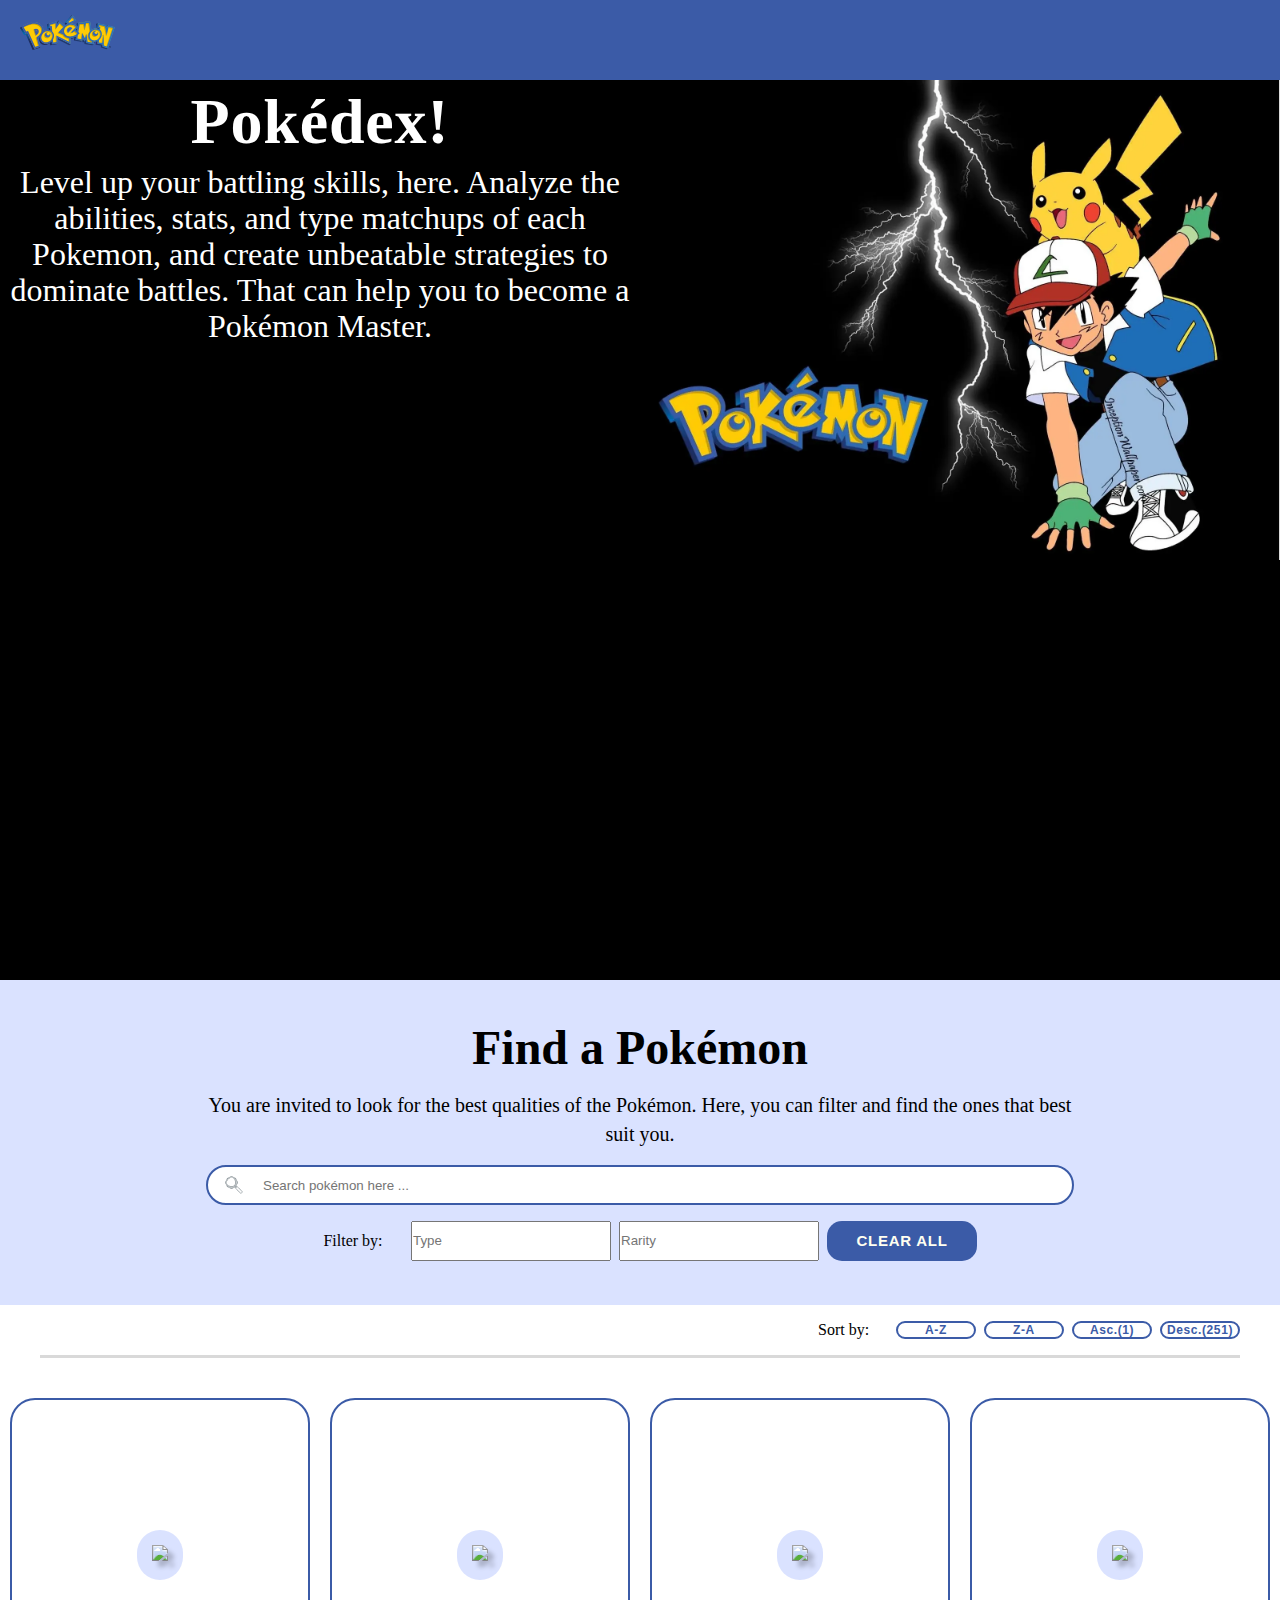
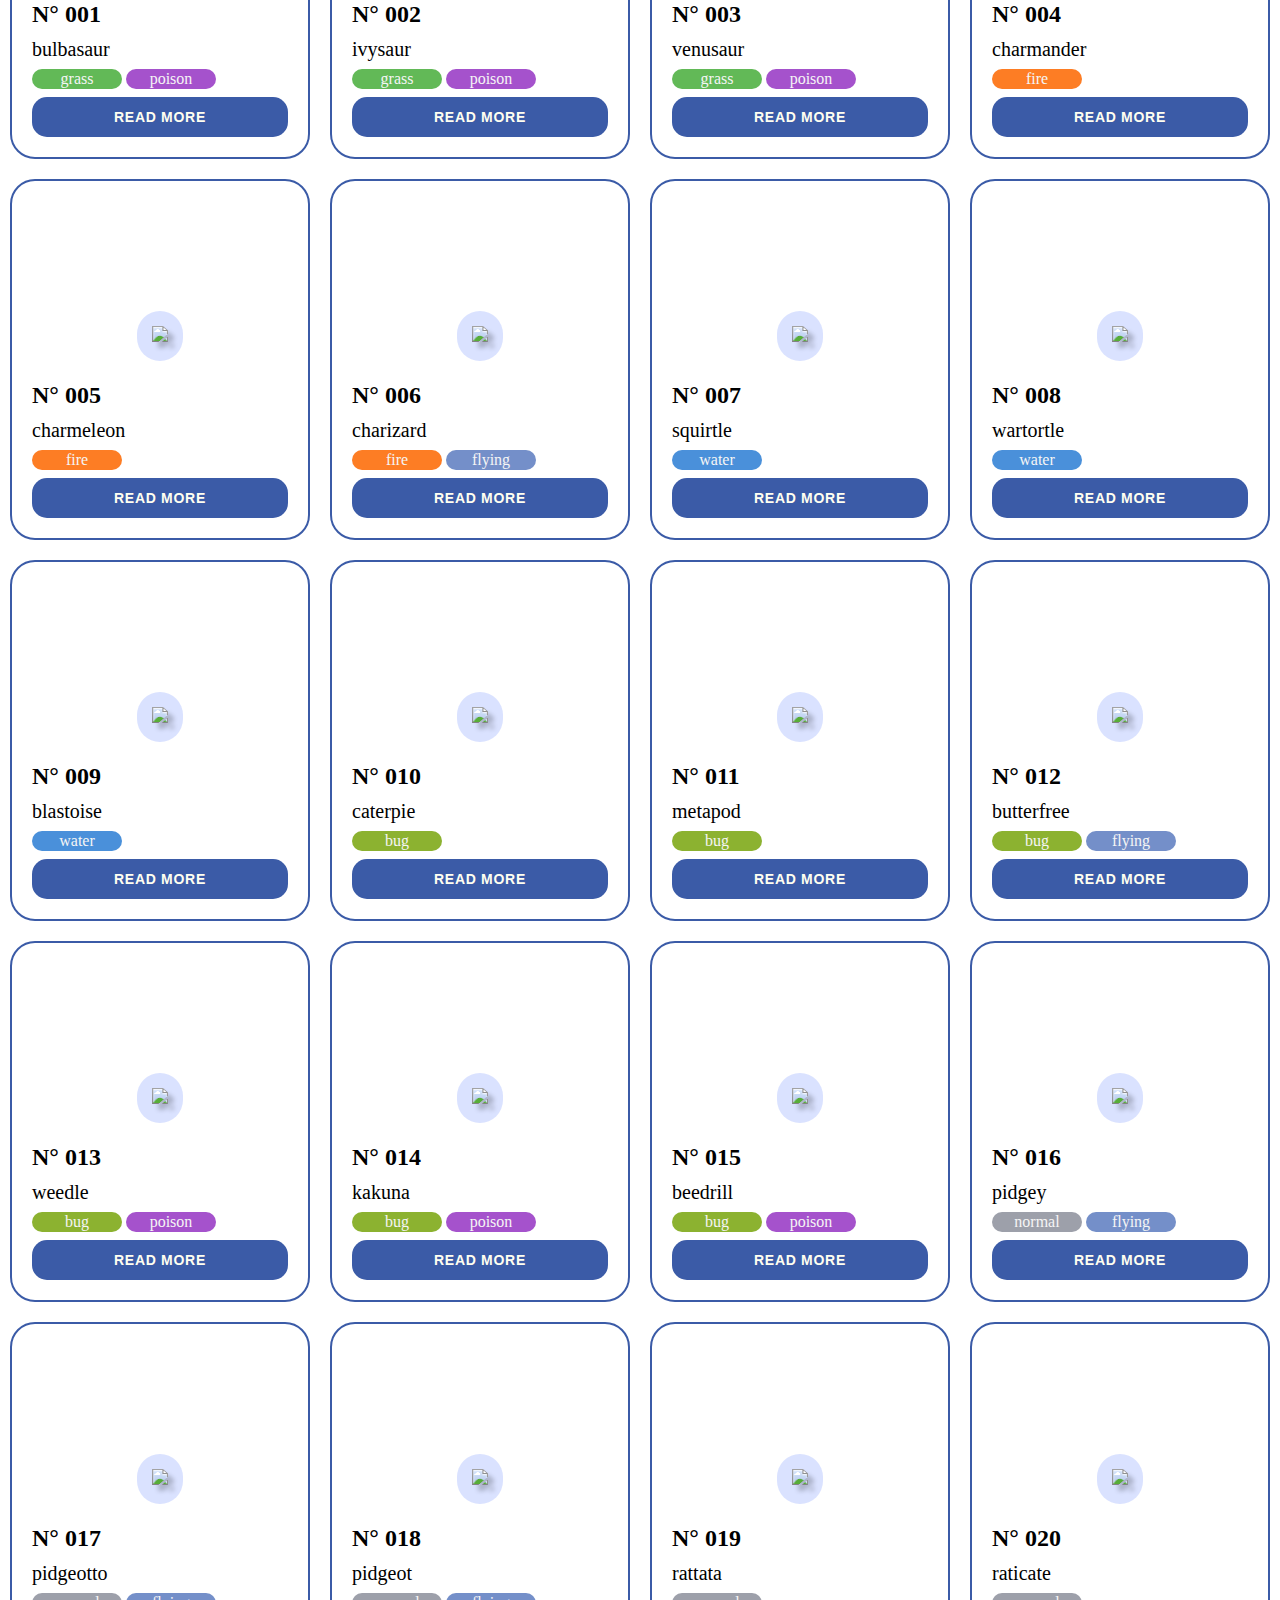
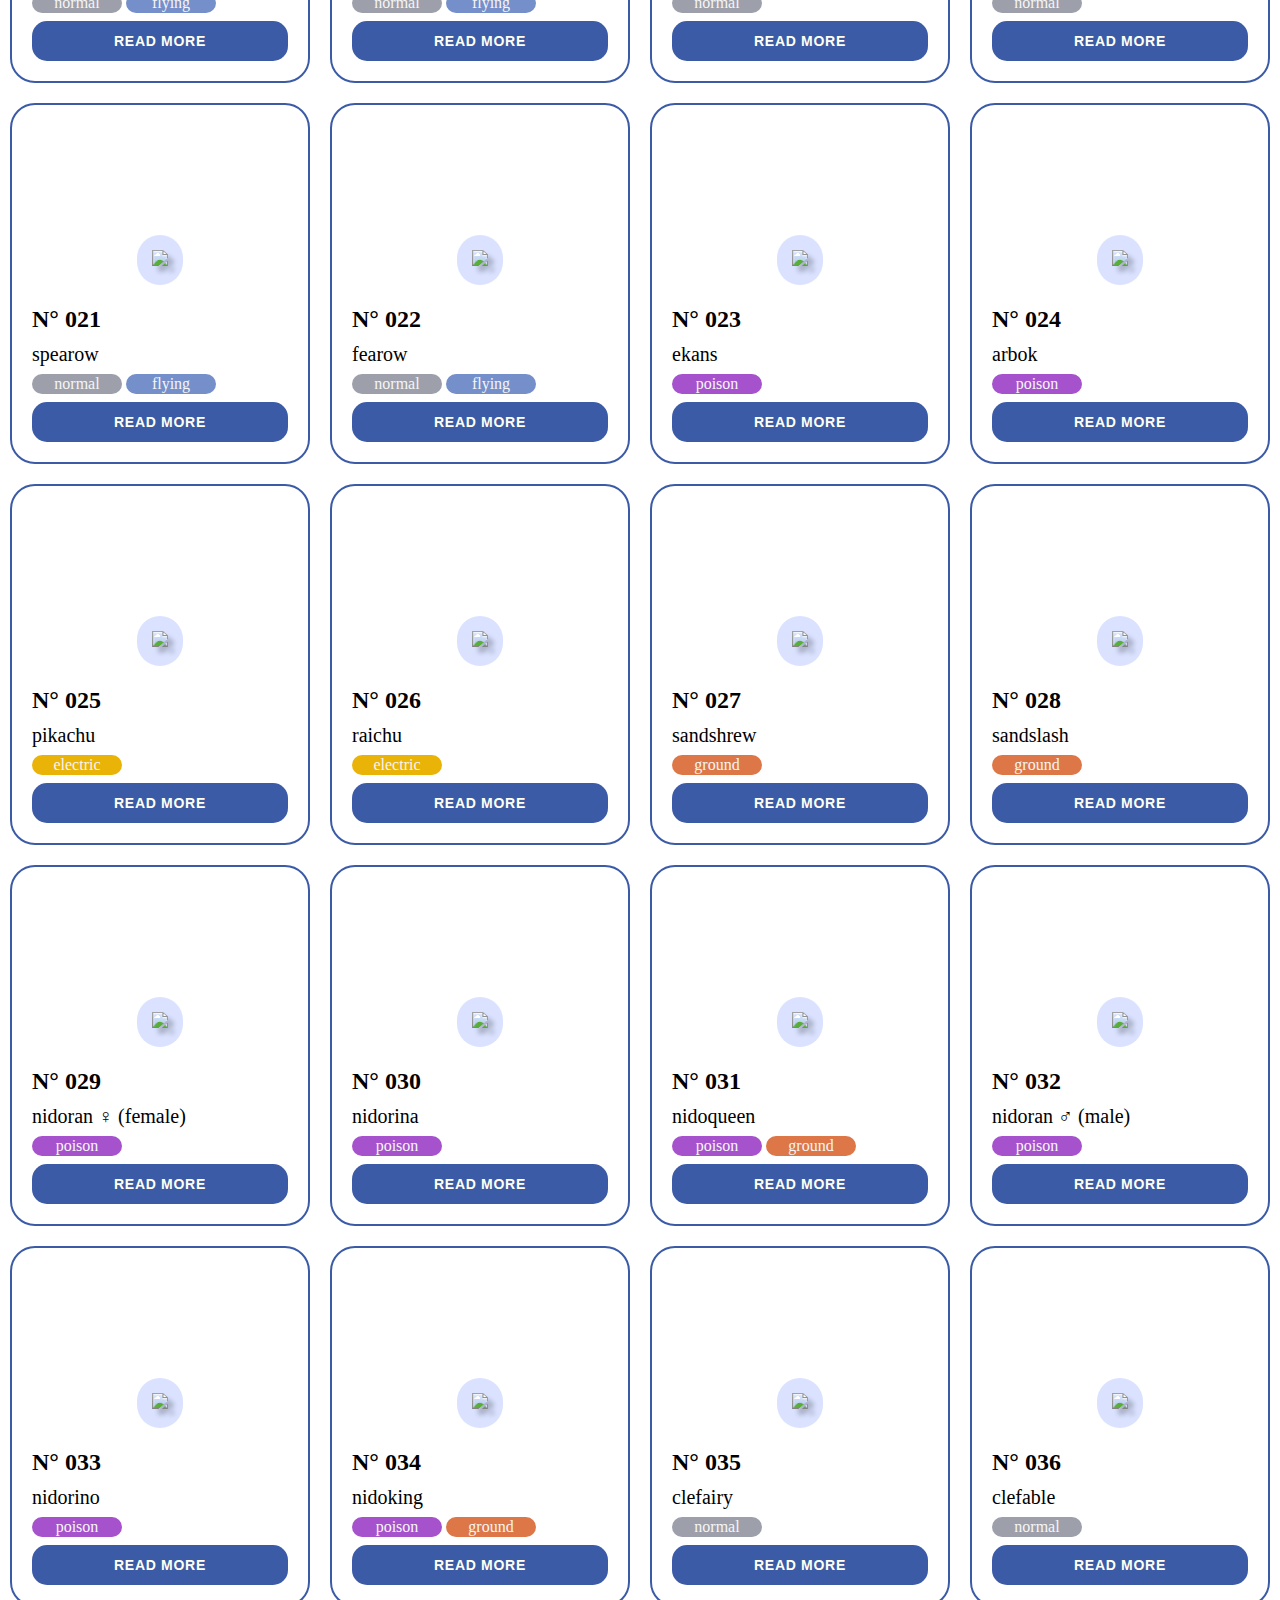
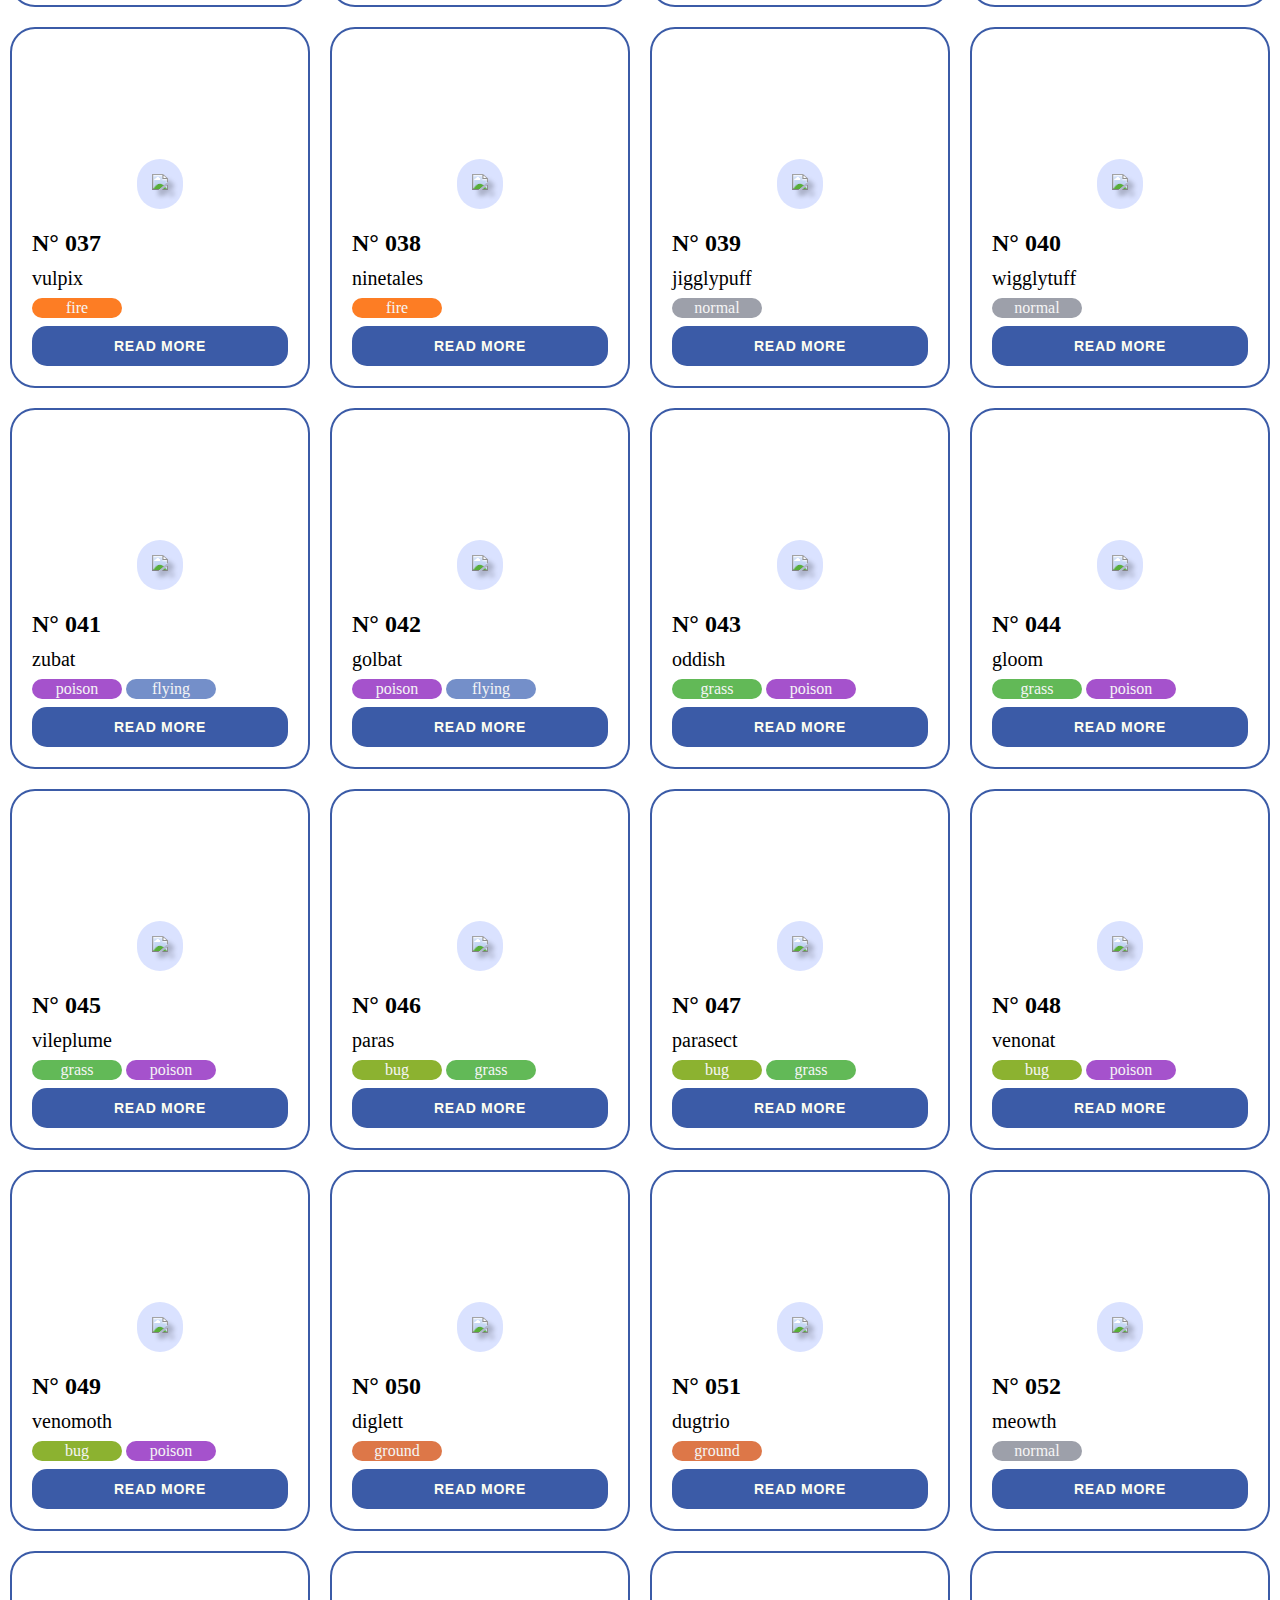
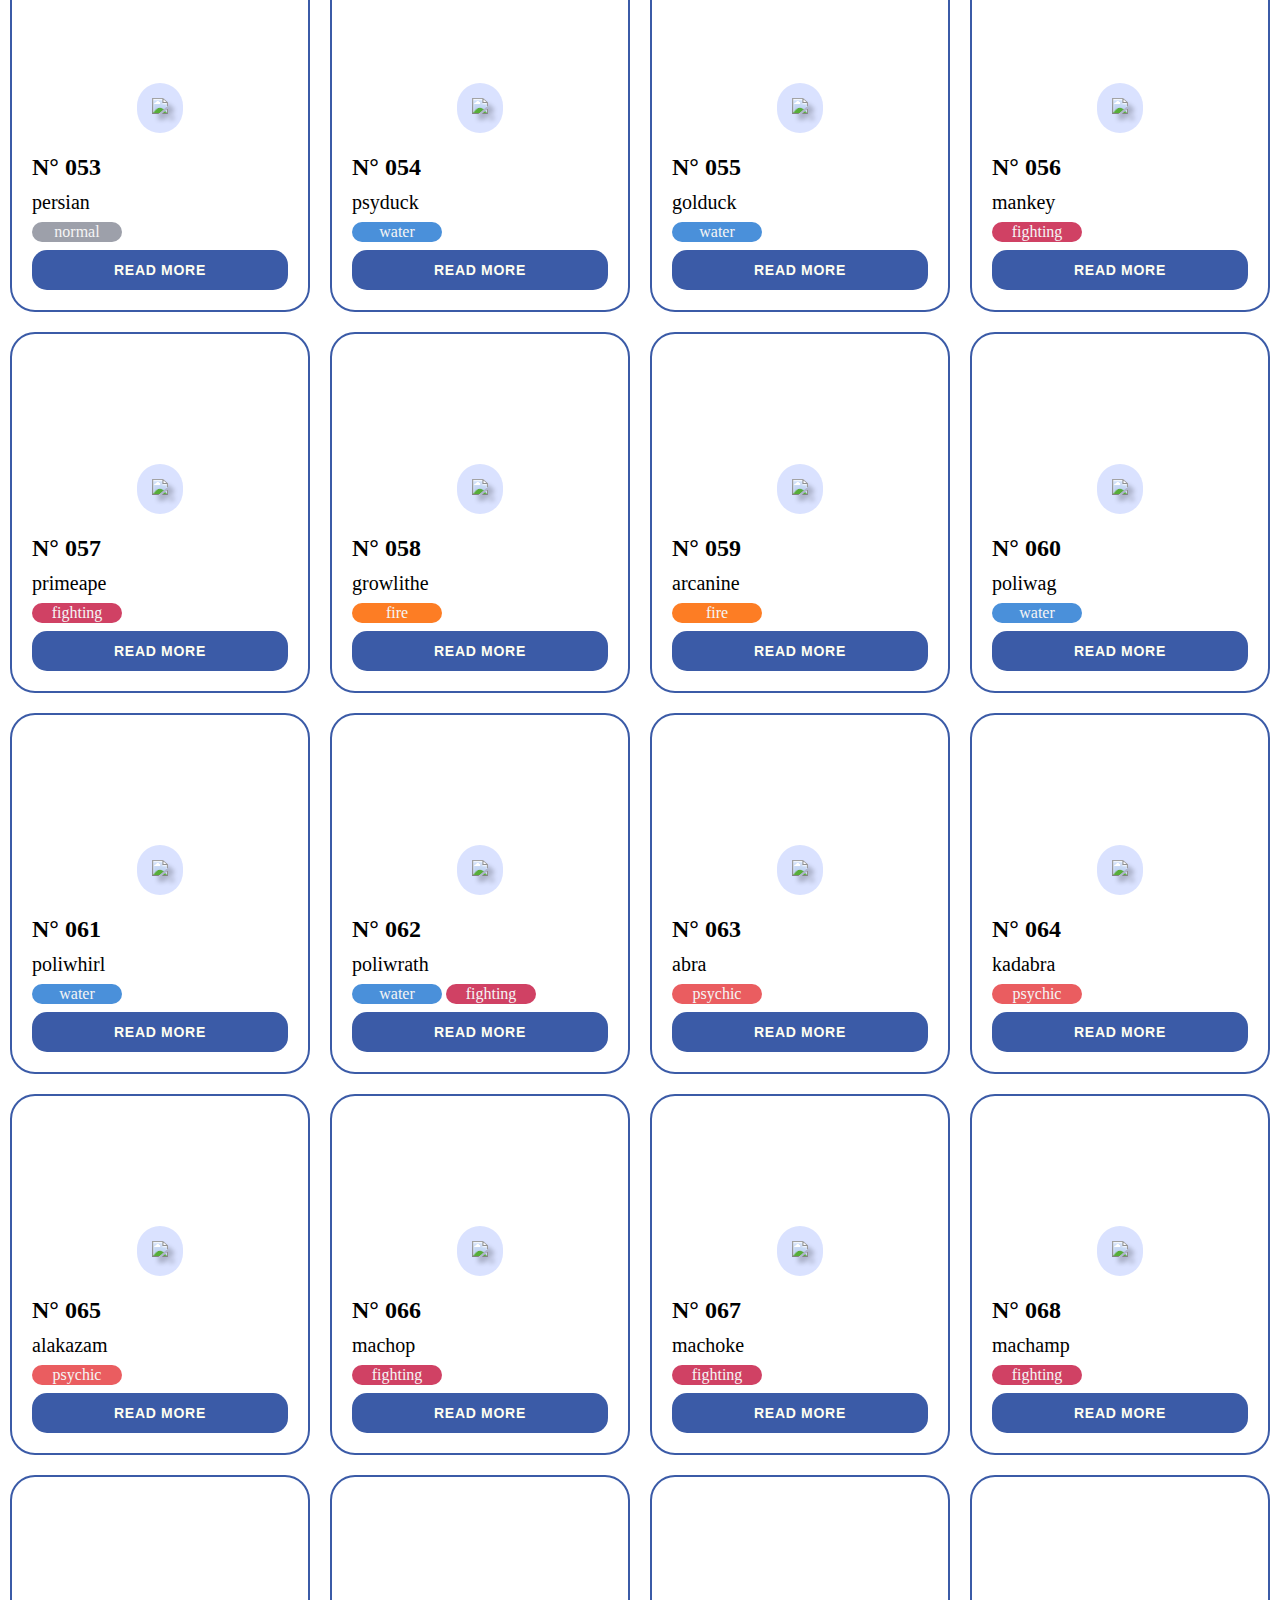
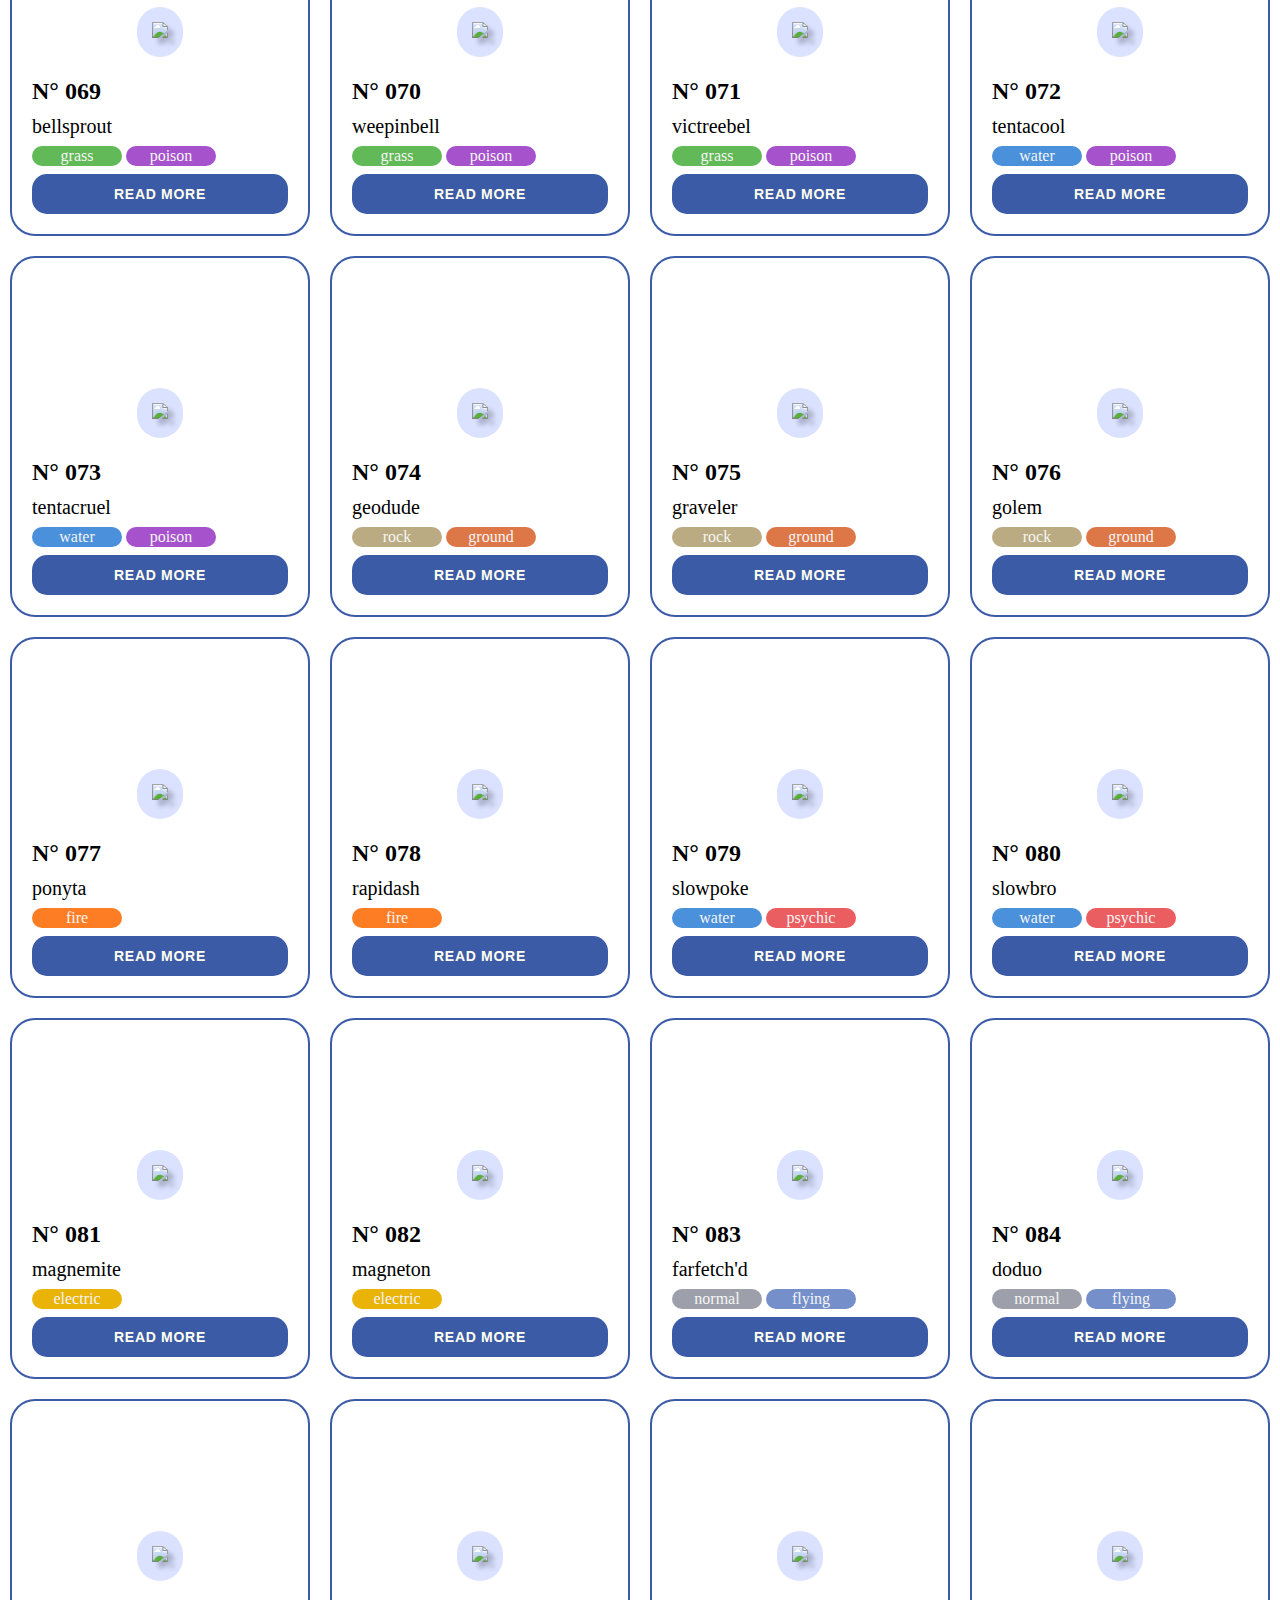
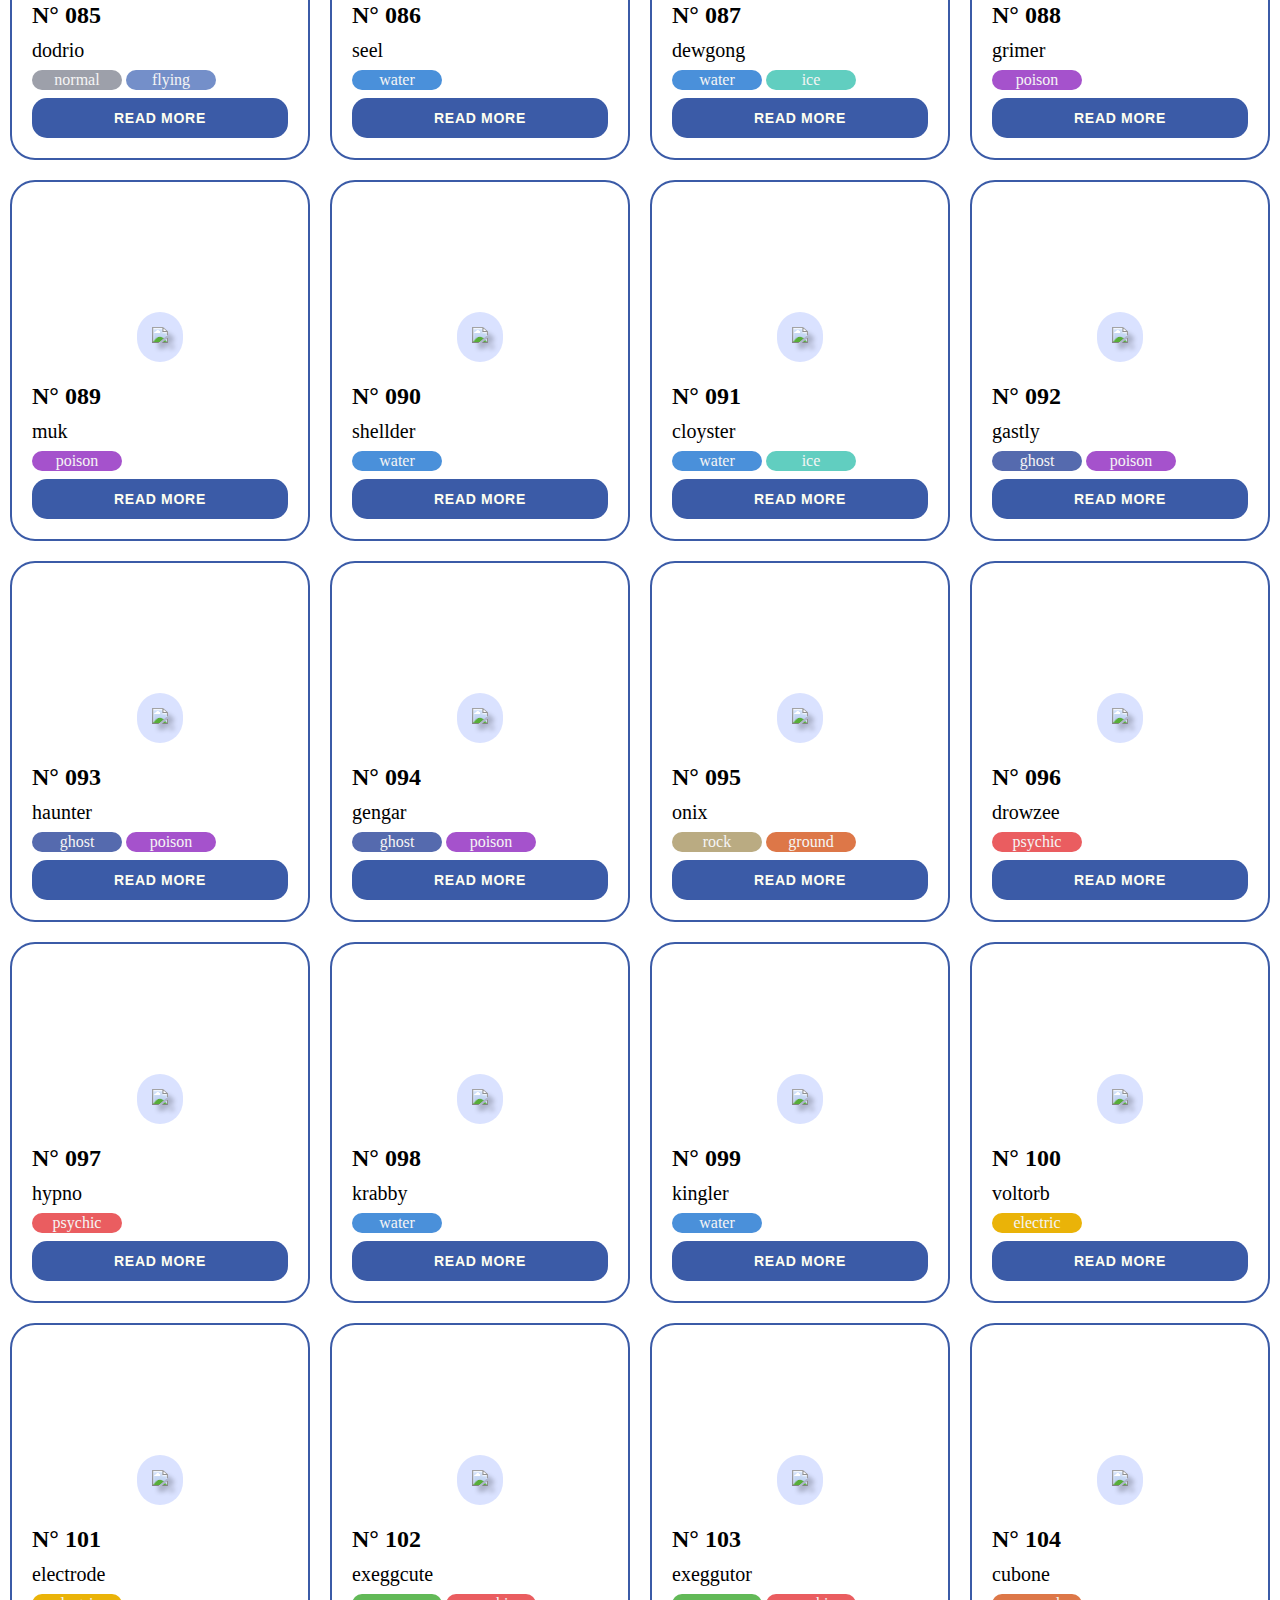
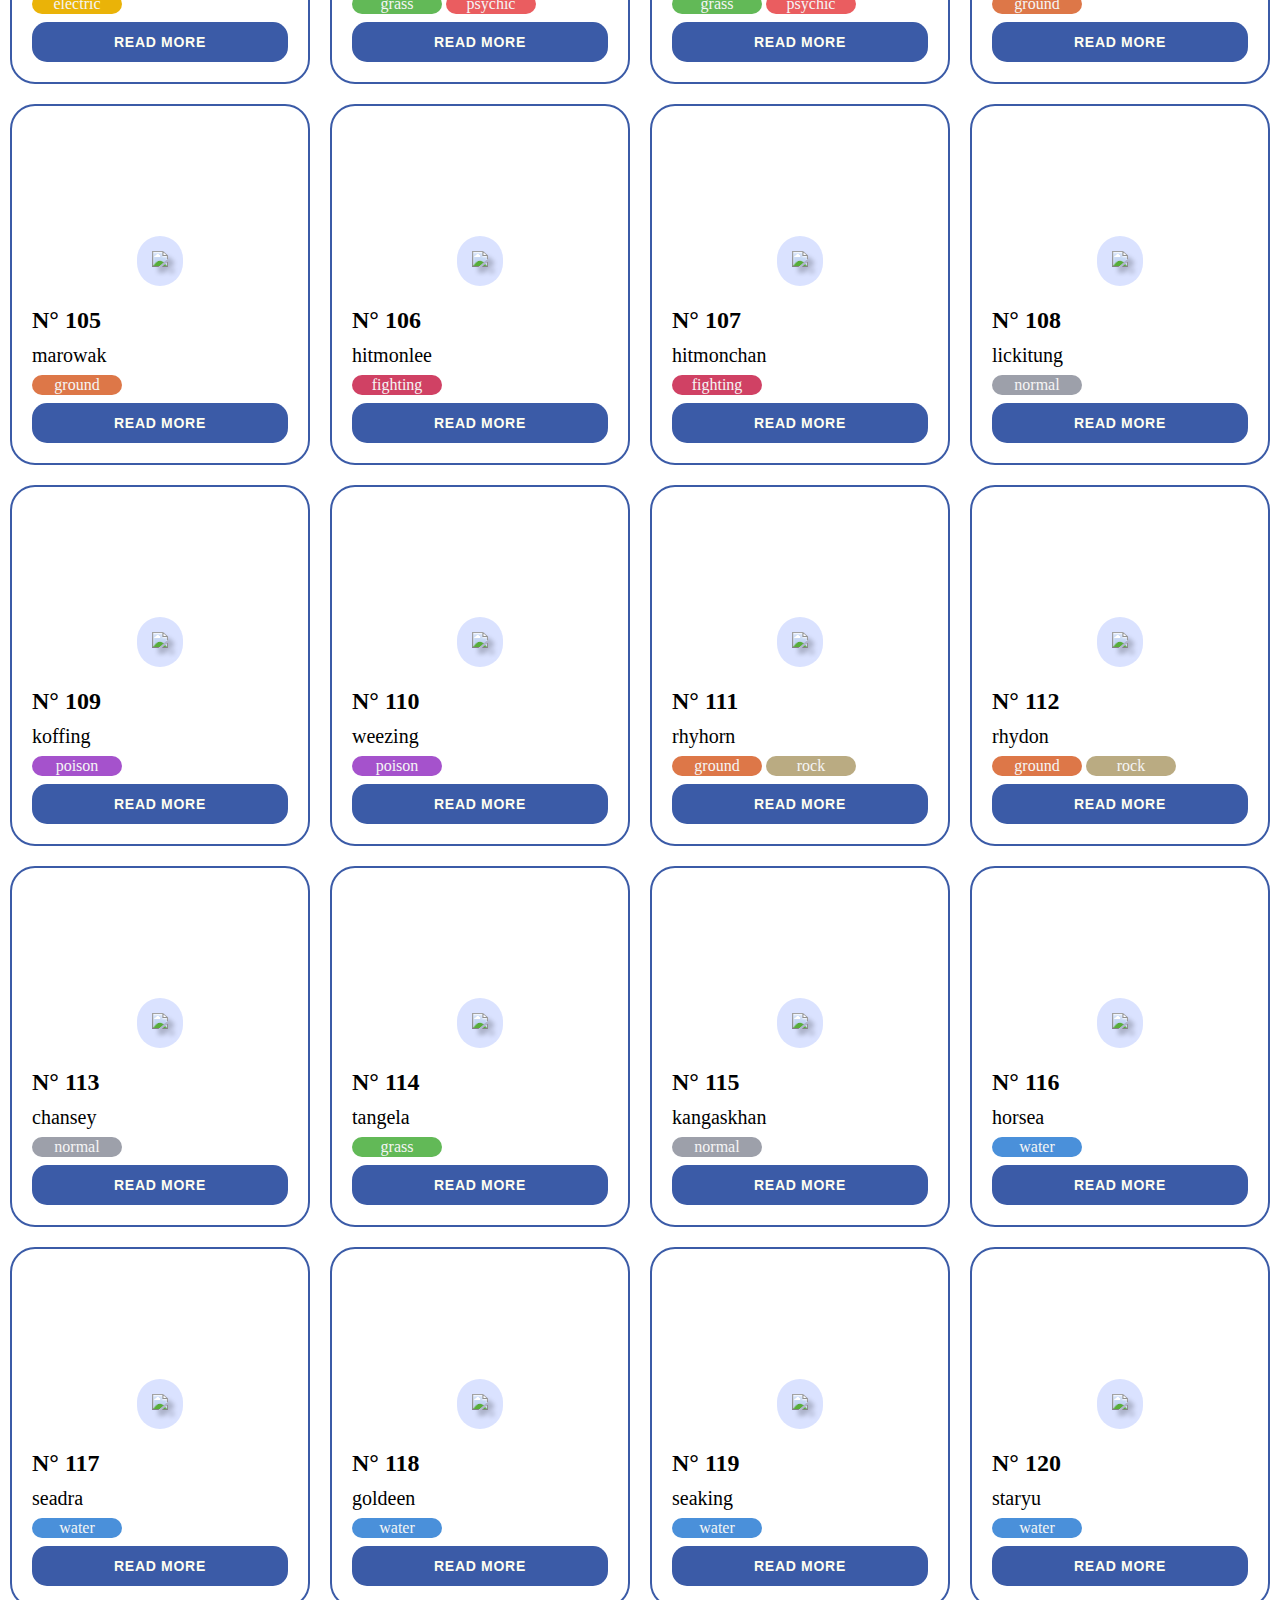
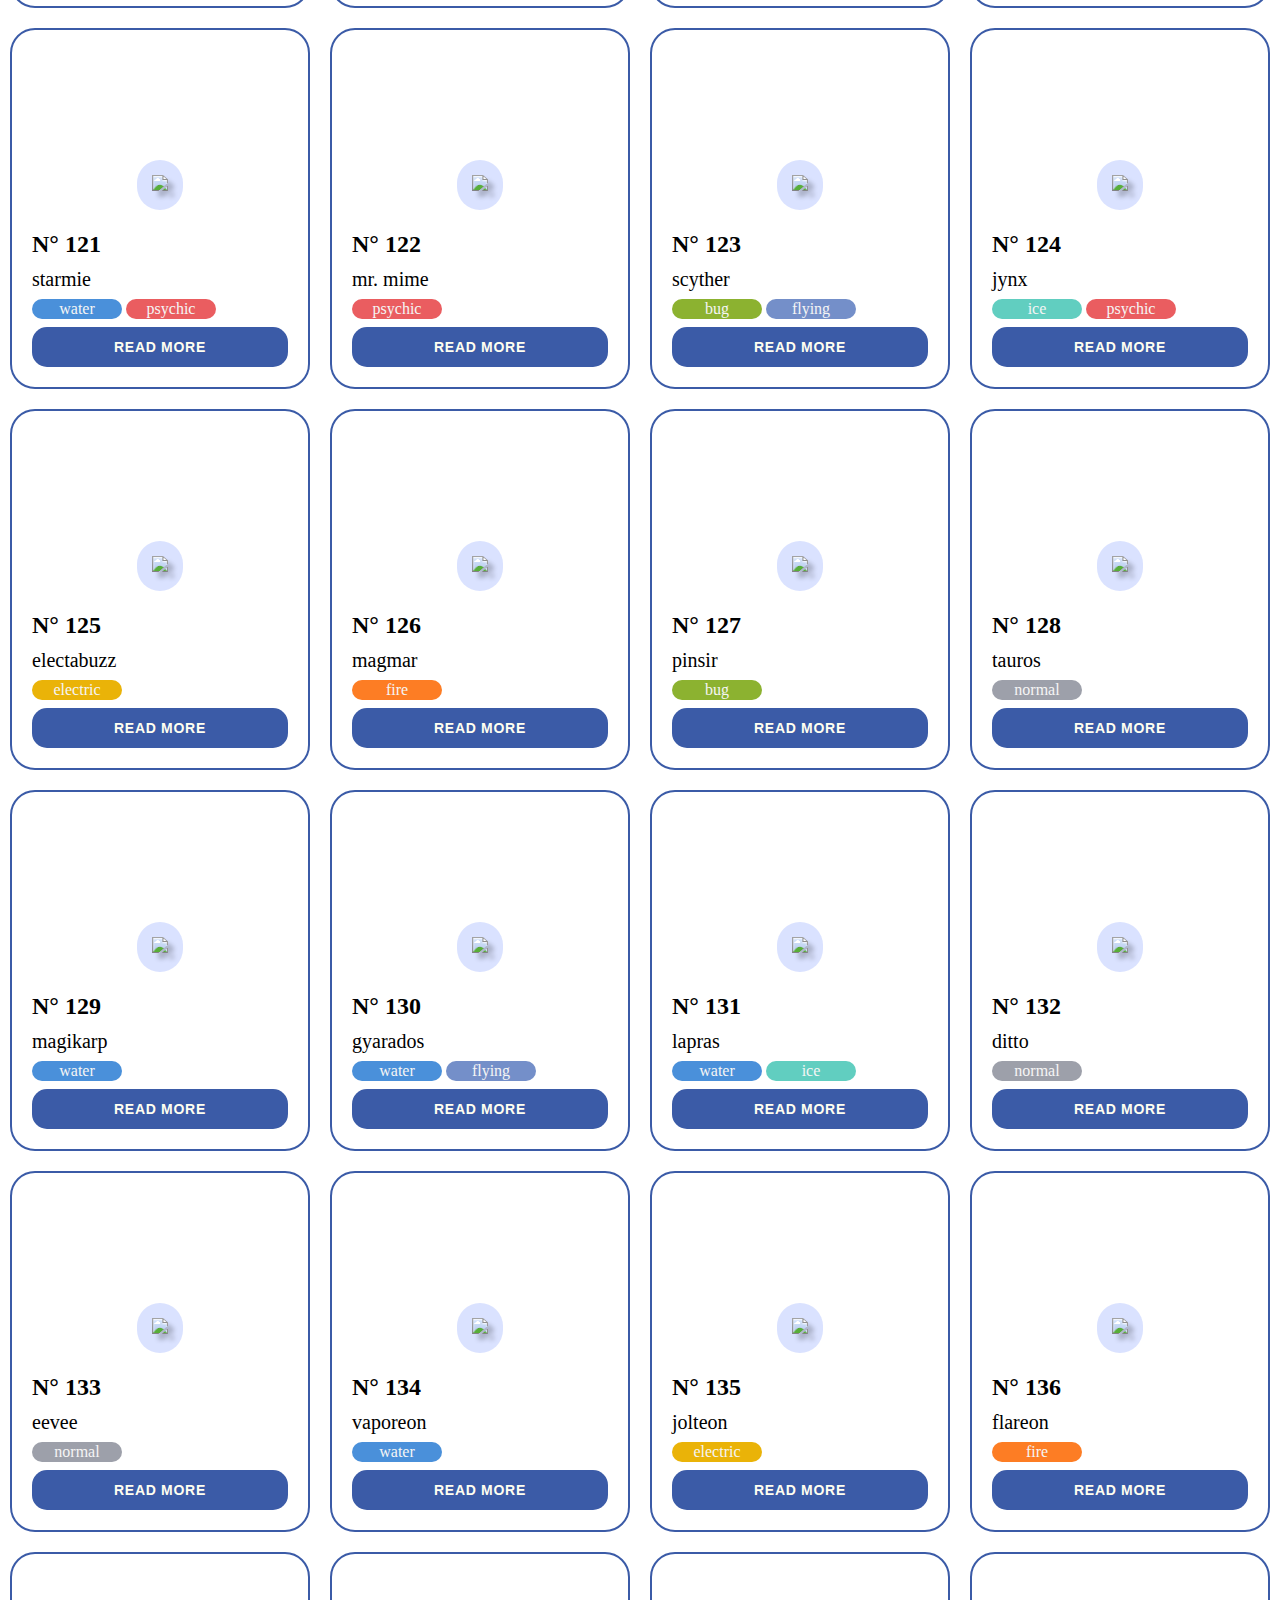
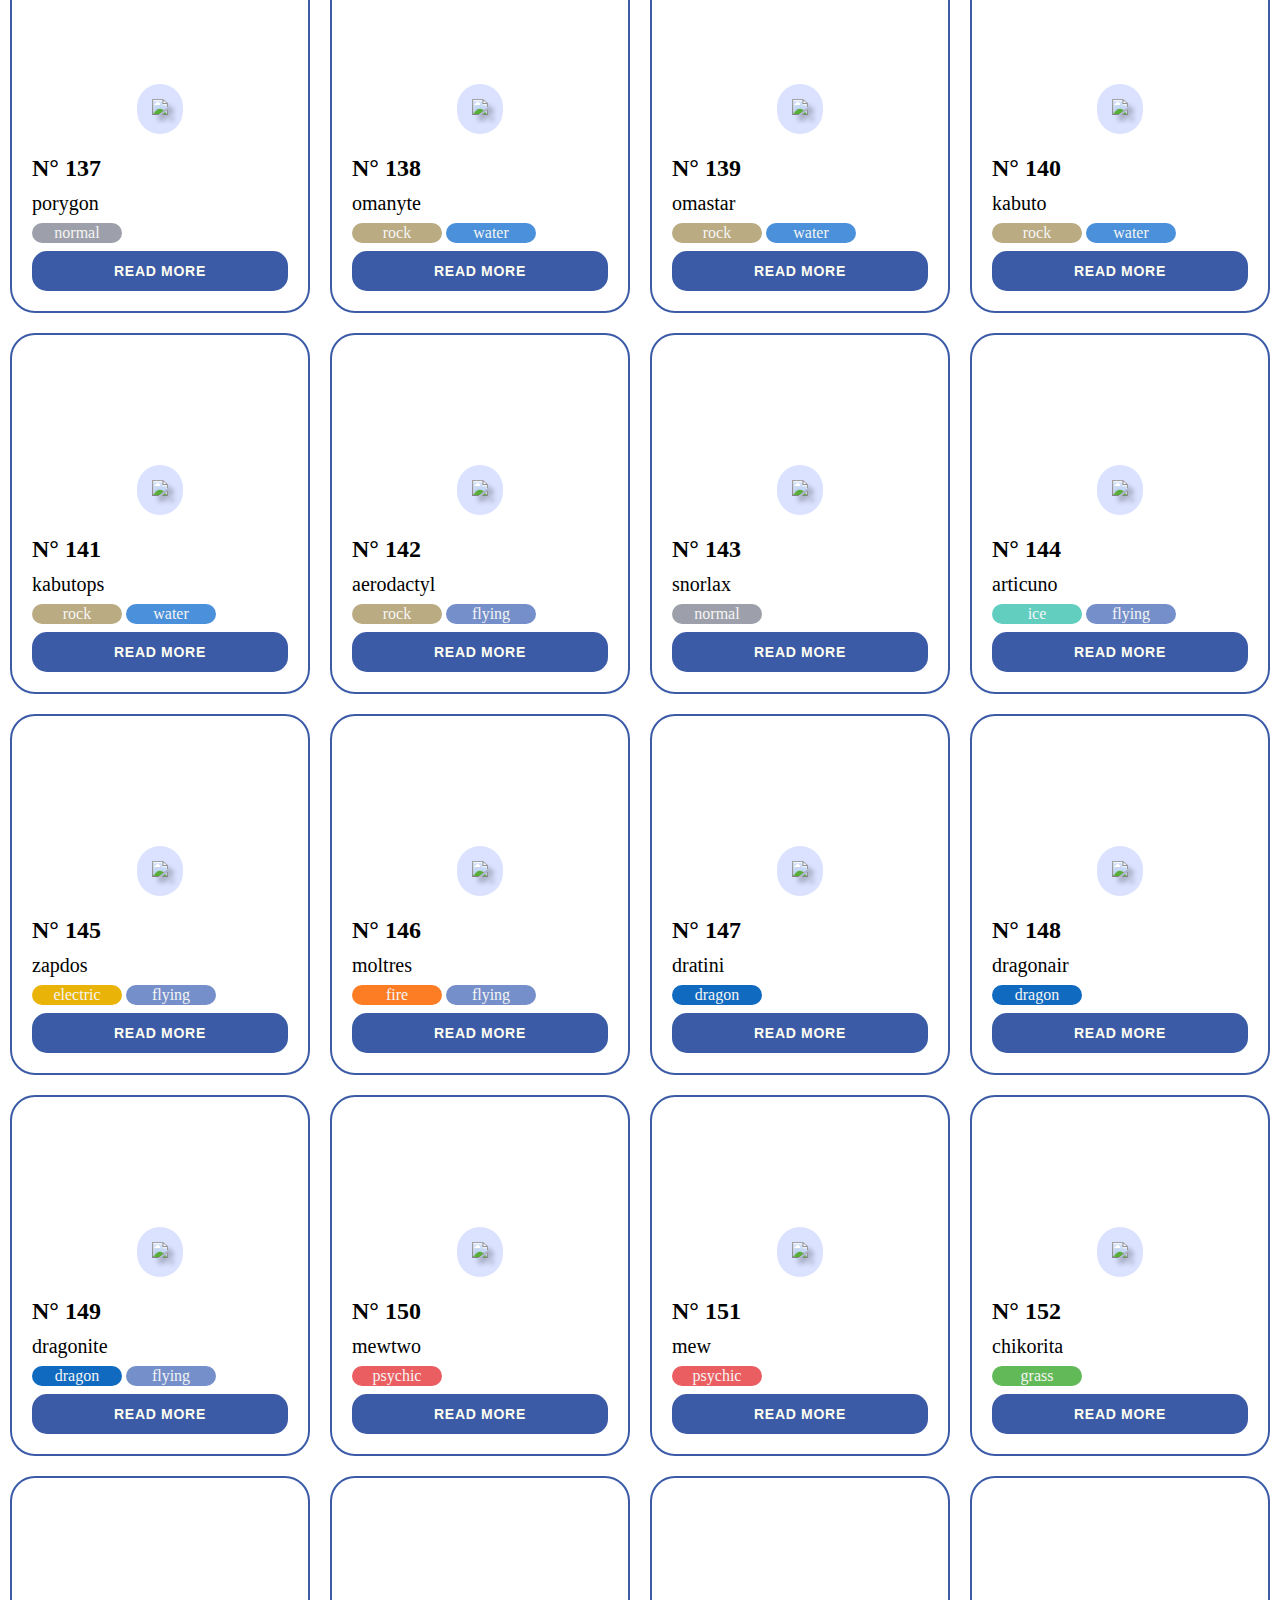
==== pages/pokedex.html @ 4402ef93 "Updates" ====
<!DOCTYPE html>
<html lang="en">
  <head>
    <meta charset="UTF-8" />
    <meta http-equiv="X-UA-Compatible" content="IE=edge" />
    <meta name="viewport" content="width=device-width, initial-scale=1.0" />
    <link rel="stylesheet" href="../style.css" />
    <link rel="stylesheet" href="./pokedex.css" />
    <title>Pokémon | Pokédex</title>
  </head>
  <body>
    <header>
      <img class="imgLogo" src="../assets/Pokémon_logo.svg" />
    </header>
    <main>
      <section class="banner">
        <div class="textBanner">
          <h1 class="titleBanner">Pokédex!</h1>
          <p class="pBanner">
            Level up your battling skills, here. Analyze the abilities, stats,
            and type matchups of each Pokemon, and create unbeatable strategies
            to dominate battles. That can help you to become a Pokémon Master.
          </p>
        </div>

        <div class="bannerImage">
          <img src="../assets/11275.webp" />
        </div>
      </section>

      <section class="findPokemon">
        <h2 class="find__text">Find a Pokémon</h2>
        <p class="pFindPokemon">
          You are invited to look for the best qualities of the Pokémon. Here,
          you can filter and find the ones that best suit you.
        </p>
        <div class="search">
          <input
            type="search"
            placeholder="Search pokémon here ..."
            id="searchName"
          />
        </div>
        <div class="filterBy">
          <label class="filteBy__label">Filter by:</label>
          <input
            list="pokemonTypes"
            id="pokemonType"
            name="pokemonType"
            placeholder="Type"
          />
          <datalist id="pokemonTypes">
            <option value="Normal"></option>
            <option value="Fire"></option>
            <option value="Water"></option>
            <option value="Grass"></option>
            <option value="Electric"></option>
            <option value="Ice"></option>
            <option value="Fighting"></option>
            <option value="Poison"></option>
            <option value="Ground"></option>
            <option value="Flying"></option>
            <option value="Psychic"></option>
            <option value="Bug"></option>
            <option value="Rock"></option>
            <option value="Ghost"></option>
            <option value="Dark"></option>
            <option value="Dragon"></option>
            <option value="Steel"></option>
            <option value="Fairy"></option>
          </datalist>

          <input
            list="pokemonRarities"
            id="pokemonRarity"
            name="pokemonRarity"
            placeholder="Rarity"
          />
          <datalist id="pokemonRarities">
            <option value="Normal"></option>
            <option value="Legendary"></option>
            <option value="Mythic"></option>
          </datalist>

          <button id="clear">CLEAR ALL</button>
        </div>
      </section>
      <section class="sortButtons">
        <p class="sortButtons_title">Sort by:</p>
        <button class="btn btn--secondary btn--sm" id="sortAlphaA">A-Z</button>
        <button class="btn btn--secondary btn--sm" id="sortAlphaZ">Z-A</button>
        <button class="btn btn--secondary btn--sm" id="sortAscNumber">
          Asc.(1)
        </button>
        <button class="btn btn--secondary btn--sm" id="sortDescNumber">
          Desc.(251)
        </button>
      </section>
      <section>
        <div class="cards" id="cards"></div>
      </section>
    </main>
    <footer>
      <p><span>&#169; 2023 Pokémon fans. All rights reserved.</span></p>
    </footer>
    <script src="./pokedex.js" type="module"></script>
  </body>
</html>
---- style.css ----
@font-face {
  font-family: "Montserrat";
  src: url("./assets/fonts/Montserrat-Black.ttf") format("ttf"),
    url("./assets/fonts/Montserrat-Bold.ttf") format("ttf"),
    url("./assets/fonts/Montserrat-ExtraBold.ttf") format("ttf"),
    url("./assets/fonts/Montserrat-ExtraLight.ttf") format("ttf"),
    url("./assets/fonts/Montserrat-Light.ttf") format("ttf"),
    url("./assets/fonts/Montserrat-Medium.ttf") format("ttf"),
    url("./assets/fonts/Montserrat-Regular.ttf") format("ttf"),
    url("./assets/fonts/Montserrat-SemiBold.ttf") format("ttf"),
    url("./assets/fonts/Montserrat-Thin.ttf") format("ttf");
}
* {
  margin: 0;
  padding: 0;
  box-sizing: border-box;
}

body {
  /*font primary - fallback fonts*/
  font-family: "Montserrat", Verdana, sans‑serif;
  font-style: normal;
}

.home {
  background: #ffc107;
  height: 100vh;
}

.logo {
  height: 60px;
  padding: 10px;
}

.logo__img {
  height: 40px;
  width: auto;
}

@media screen and (min-width: 770px) {
  .logo {
    height: 100px;
    padding: 10px;
  }
  .logo__img {
    height: 100px;
    width: auto;
  }
}

/*------------welcome section-----------*/

.welcome {
  display: flex;
  flex-direction: column;
  align-items: center;
  justify-content: center;
  height: calc(100vh - 60px);
  gap: 2rem;
  padding: 10px;
}

.welcome__text {
  display: flex;
  flex-direction: column;
  align-items: center;
  gap: 1rem;
  max-width: 500px;
}

.welcome__text h2 {
  font-weight: 700;
  font-size: 2rem;
  line-height: 39px;
  letter-spacing: 0.05em;
  text-align: center;
}

.welcome__text p {
  font-weight: 400;
  font-size: 1rem;
  line-height: 20px;
  letter-spacing: 0.05em;
  display: flex;
  align-items: center;
  text-align: center;
}

.welcome__text .phrase {
  font-weight: 700;
}

.welcome__text a {
  width: 200px;
  height: 50px;
  border-radius: 15px;
  background: #3b5ba7;
  color: #fffff1;
  text-decoration: none;
  font-weight: 700;
  font-size: 15px;
  line-height: 18px;
  letter-spacing: 0.05em;
  display: flex;
  align-items: center;
  justify-content: center;
}

.welcome__text a:hover {
  background: #001847;
}

.welcome__img img {
  width: 100%;
  height: auto;
}

@media screen and (min-width: 770px) {
  .welcome {
    padding: 20px;
    flex-direction: row;
    height: calc(100vh - 100px);
  }
  .welcome__text h2 {
    font-size: 3.2rem;
    line-height: 73px;
  }

  .welcome__text p {
    font-size: 1.5rem;
    line-height: 29px;
  }
}
---- pages/pokedex.css ----
* {
  margin: 0px;
  padding: 0px;
  box-sizing: border-box;
}
.cards {
  display: flex;
  flex-wrap: wrap;
  justify-content: center;
  gap: 20px;
  padding: 40px 0px;
}

.card {
  background: #ffffff;
  border: 2.5px solid #3b5ba7;
  border-radius: 25px;
  width: 100%;
  max-width: 300px;
  display: flex;
  flex-direction: column;
}
.card__figure {
  height: 180px;
  display: flex;
  align-items: flex-end;
  justify-content: center;
}
.card__bg {
  background-color: #dae2ff;
  border-radius: 25px;
  padding: 15px;
}

.card__img {
  filter: drop-shadow(6px 6px 2px rgba(0, 0, 0, 0.2));
}

.card__content {
  display: flex;
  flex-direction: column;
  justify-content: center;
  align-items: flex-start;
  padding: 20px;
  gap: 8px;
}

.card__num {
  font-weight: 600;
  font-size: 24px;
  line-height: 29px;
}
.card__name {
  font-weight: 400;
  font-size: 20px;
  line-height: 24px;
}

.card__pills {
  display: flex;
  flex-wrap: wrap;
  justify-content: start;
  padding: 0px;
  gap: 4px;
}

/*pill*/

.pill {
  width: 90px;
  height: 20px;
  border-radius: 25px;
  align-items: center;
}

.pill__text {
  color: whitesmoke;
  font-weight: 400;
  font-size: 16px;
  line-height: 20px;
  text-align: center;
}

.pill--bug {
  background-color: #8cb230;
}

.pill--dark {
  background-color: #58575f;
}

.pill--dragon {
  background-color: #0f6ac0;
}

.pill--electric {
  background-color: #eab308;
}

.pill--fairy {
  background-color: #ed6ec7;
}

.pill--fighting {
  background-color: #d04164;
}

.pill--fire {
  background-color: #fd7d24;
}

.pill--flying {
  background-color: #748fc9;
}

.pill--ghost {
  background-color: #556aae;
}

.pill--grass {
  background-color: #62b957;
}

.pill--ground {
  background-color: #dd7748;
}

.pill--ice {
  background-color: #61cec0;
}

.pill--normal {
  background-color: #9da0aa;
}

.pill--poison {
  background-color: #a552cc;
}

.pill--psychic {
  background-color: #ea5d60;
}

.pill--rock {
  background-color: #baab82;
}

.pill--steel {
  background-color: #417d9a;
}

.pill--water {
  background-color: #4a90da;
}

/*Banner*/

header {
  background-color: #3b5ba7;
  height: 80px;
}

.imgLogo {
  height: 50px;
  width: auto;
  padding-top: 15px;
  padding-left: 20px;
}

.banner {
  background-color: black;
  height: 100vh;
  display: flex;
}

.textBanner {
  width: 50%;
}

.titleBanner {
  color: white;
  font-size: 4rem;
  line-height: 84px;
  letter-spacing: 0.05rem;
  text-align: center;
}

.pBanner {
  color: white;
  font-style: normal;
  font-size: 2rem;
  line-height: 36px;
  flex-direction: row;
  text-align: center;
}

.bannerImage {
  width: 50%;
}

.bannerImage > img {
  width: 100%;
  height: auto;
}

/*sort buttons*/
.sortButtons {
  display: flex;
  flex-wrap: wrap;
  justify-content: center;
  gap: 8px;
  margin: 0 20px;
  padding: 8px 0;
  border-bottom: 3px solid #d9d9d9;
}

.sortButtons_title {
  width: 100%;
}

@media screen and (min-width: 480px) {
  .sortButtons {
    justify-content: end;
    margin: 0 40px;
    padding: 16px 0;
  }
  .sortButtons_title {
    width: 70px;
  }
}

/*Not found */
.notFound {
  display: flex;
  flex-direction: column;
  align-items: center;
  gap: 16px;
  color: #000000;
  max-width: 400px;
  padding: 10px;
}

.notFound__title {
  font-weight: 700;
  font-size: 2rem;
  line-height: 39px;
  text-align: center;
}

.notFound__para {
  font-weight: 400;
  font-size: 1rem;
  line-height: 20px;
}

.notFound__img {
  width: 150px;
  height: 115px;
  object-fit: cover;
}

@media screen and (min-width: 480px) {
  .notFound {
    max-width: 400px;
    height: auto;
  }

  .notFound__title {
    font-size: 3.3rem;
    line-height: 66px;
  }

  .notFound__para {
    font-size: 1.5rem;
    line-height: 29px;
  }

  .notFound__img {
    width: 400px;
    height: 300px;
    object-fit: cover;
  }
}

/*----------modal-----------*/
.show {
  display: block;
  position: fixed; /* Stay in place */
  z-index: 1; /* Sit on top */
  padding-top: 50px; /* Location of the box */
  margin: auto 0;
  left: 0;
  top: 0;
  width: 100%; /* Full width */
  height: 100%; /* Full height */
  overflow: auto; /* Enable scroll if needed */
  background-color: rgb(0, 25, 70);
  background-color: rgba(0, 25, 70, 0.8);
}

.hide {
  display: none;
}

.modalContent {
  background-color: #fefefe;
  margin: auto;
  padding: 20px;
  border-radius: 25px;
  width: 80%;
  height: 500px;
  overflow-y: scroll;
}

.modalContent__btn {
  display: flex;
  justify-content: end;
}

#btnCloseModal {
  border-color: none;
  height: 30px;
  width: 30px;
  border-radius: 15px;
  font-weight: 600;
  border: none;
  color: whitesmoke;
  background-color: #f40c0c;
}

#btnCloseModal:hover {
  background-color: #c00004;
}

.modalBorderSection {
  border-top: 4px solid #ffc107;
  border-radius: 0 25px 0 0;
  padding: 10px;
}

.modalPills {
  display: flex;
  flex-wrap: wrap;
  gap: 8px;
}

/*Info*/
.pokeInfo {
  display: flex;
  flex-direction: row;
  justify-content: space-around;
  padding: 20px 0;
}

.pokeInfoTwo {
  border-top: 4px solid #ffc107;
  border-radius: 0 25px 0 0;
}

.pokeInfoTwo__text {
  display: flex;
  justify-content: space-between;
  flex-direction: row;
  height: 28px;
}
.pokeInfoTwo__text-name {
  display: flex;
  justify-content: center;
  align-items: center;
  width: 150px;
  height: 45px;
  background: #ffc107;
  border-radius: 0px 50px 50px 0px;
  font-weight: 600;
  font-size: 20px;
  line-height: 24px;
  color: #fffff1;
  position: relative;
  top: -22.5px;
}

.pokeInfoTwo__text-number {
  font-weight: 600;
  font-size: 20px;
  line-height: 24px;
  padding: 0px 20px 0 0;
}

.pokeInfo__text {
  padding: 0 20px 20px 20px;
  display: flex;
  flex-direction: column;
  gap: 8px;
}

/*baseStats*/
.baseStats {
  display: flex;
  flex-direction: column;
  gap: 8px;
}

/*Evolution*/
.pokeEvolution {
  display: flex;
  flex-direction: column;
  gap: 8px;
}

/*Effectiveness Type*/
.pokeEffective {
  display: flex;
  flex-direction: column;
  gap: 8px;
}
.pokeEffective__types {
  display: flex;
  flex-direction: column;
  gap: 8px;
}

@media screen and (min-width: 700px) {
  .modalContent {
    height: auto;
    overflow-y: hidden;
  }

  .modalBorderSection {
    border-radius: 25px 25px 0;
  }

  .baseStats {
    gap: 16px;
  }

  .pokeEffective__subtitle {
    padding: 0 0 8px 0;
  }

  .pokeEffective__types {
    display: flex;
    flex-direction: row;
    justify-content: center;
  }

  /*Grid*/
  .contentGrid {
    display: grid;
    grid-row-gap: 16px;
    grid-column-gap: 16px;
    grid-template-columns: 1fr 1fr 1fr 1fr 1fr;
    grid-template-rows: 1fr 0.5fr 0.5fr;
    grid-template-areas:
      "info info stats stats stats"
      "info info evolutions evolutions evolutions"
      "effective effective effective effective effective";
    padding: 8px 0 0 0;
  }
  .info {
    grid-area: info;
  }
  .stats {
    grid-area: stats;
  }
  .evolution {
    grid-area: evolutions;
  }
  .effectiveness {
    grid-area: effective;
  }
}

/*-------buttons---------*/
.btn {
  height: 40px;
  border: none;
  border-radius: 15px;
  cursor: pointer;
  /*text*/
  font-weight: 600;
  font-size: 14px;
  line-height: 21px;
  letter-spacing: 0.05em;
  text-align: center;
}

.btn--primary {
  background: #3b5ba7;
  color: #fffff1;
}
.btn--primary:hover {
  background: #001847;
}

.btn--flex {
  display: flex;
  justify-content: center;
  align-items: center;
  width: 100%;
}

.btn--secondary {
  background: #fefefe;
  border: 2px solid #3b5ba7;
  color: #3b5ba7;
  border-radius: 15px;
}

.btn--secondary:hover {
  border: 2px solid #001847;
  background: #001847;
  color: #fffff1;
}

/*button small*/
.btn--sm {
  width: 80px;
  height: 18px;
  /*text*/
  font-weight: 700;
  font-size: 12px;
  line-height: 15px;
  letter-spacing: 0.05em;
}

/*find a pokemon*/

.findPokemon {
  display: flex;
  flex-direction: column;
  gap: 8px;
  background-color: #dae2ff;
  justify-content: center;
  align-items: center;
  padding: 20px 10px;
}

.find__text {
  color: #000000;
  font-size: 2rem;
}

.filterBy {
  display: flex;
  flex-wrap: wrap;
  justify-content: center;
  align-items: center;
  gap: 8px;
  padding: 0 0 4px 0;
}

.filteBy__label {
  width: 100%;
  text-align: center;
}

.search {
  width: 90%;
  margin: 0 auto;
}
#searchName {
  border-radius: 25px;
  border: 2.5px solid #3b5ba7;
  width: 100%;
  height: 40px;
  padding: 5px;
  text-indent: 50px;
  background-image: url(../assets/search.png);
  background-size: 20px 20px;
  background-repeat: no-repeat;
  background-position: 1rem center;
}

.pFindPokemon {
  color: #000000;
  font-size: 1rem;
  line-height: 20px;
  flex-direction: row;
  text-align: center;
}

#clear {
  background: #3b5ba7;
  color: #fffff1;
  width: 150px;
  height: 40px;
  border: none;
  border-radius: 15px;
  cursor: pointer;
  font-weight: 700;
  font-size: 15px;
  line-height: 18px;
  letter-spacing: 0.05em;
}

#clear:hover {
  background: #001847;
}

#pokemonType {
  height: 35px;
  width: 200px;
}

#pokemonRarity {
  height: 35px;
  width: 200px;
}

@media screen and (min-width: 480px) {
  .findPokemon {
    gap: 16px;
    padding: 40px 20px 40px 20px;
  }

  .find__text {
    width: 70%;
    font-size: 3rem;
    text-align: center;
  }
  .pFindPokemon {
    width: 70%;
    font-size: 1.25rem;
    line-height: 29px;
  }
  .search {
    width: 70%;
  }

  #searchName {
    width: 100%;
  }
  .filteBy {
    width: 70%;
  }
  .filteBy__label {
    width: 100px;
  }
  #pokemonType {
    height: 40px;
  }

  #pokemonRarity {
    height: 40px;
  }
}
/*footer*/
footer {
  height: 60px;
  color: #001946;
  background-color: #dae2ff;
  /*text*/
  line-height: 20px;
  display: flex;
  align-items: center;
  justify-content: center;
}
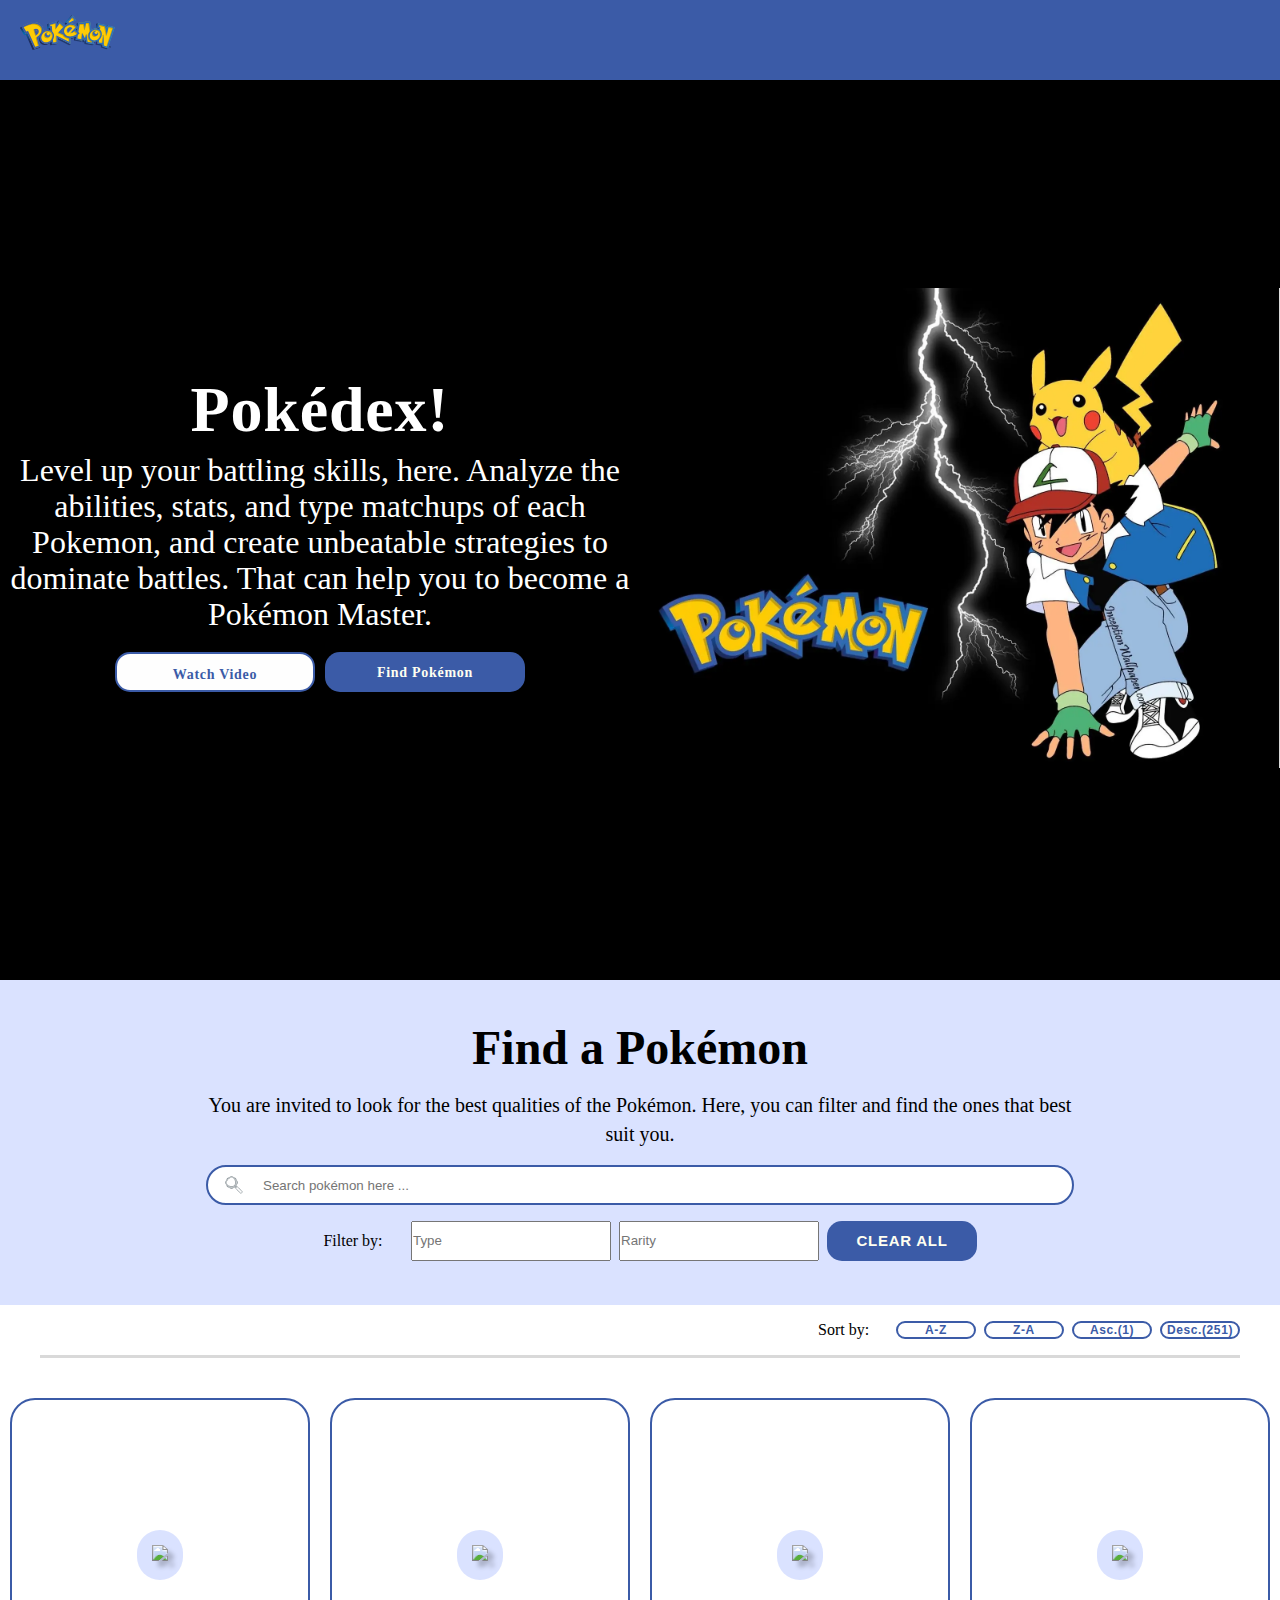
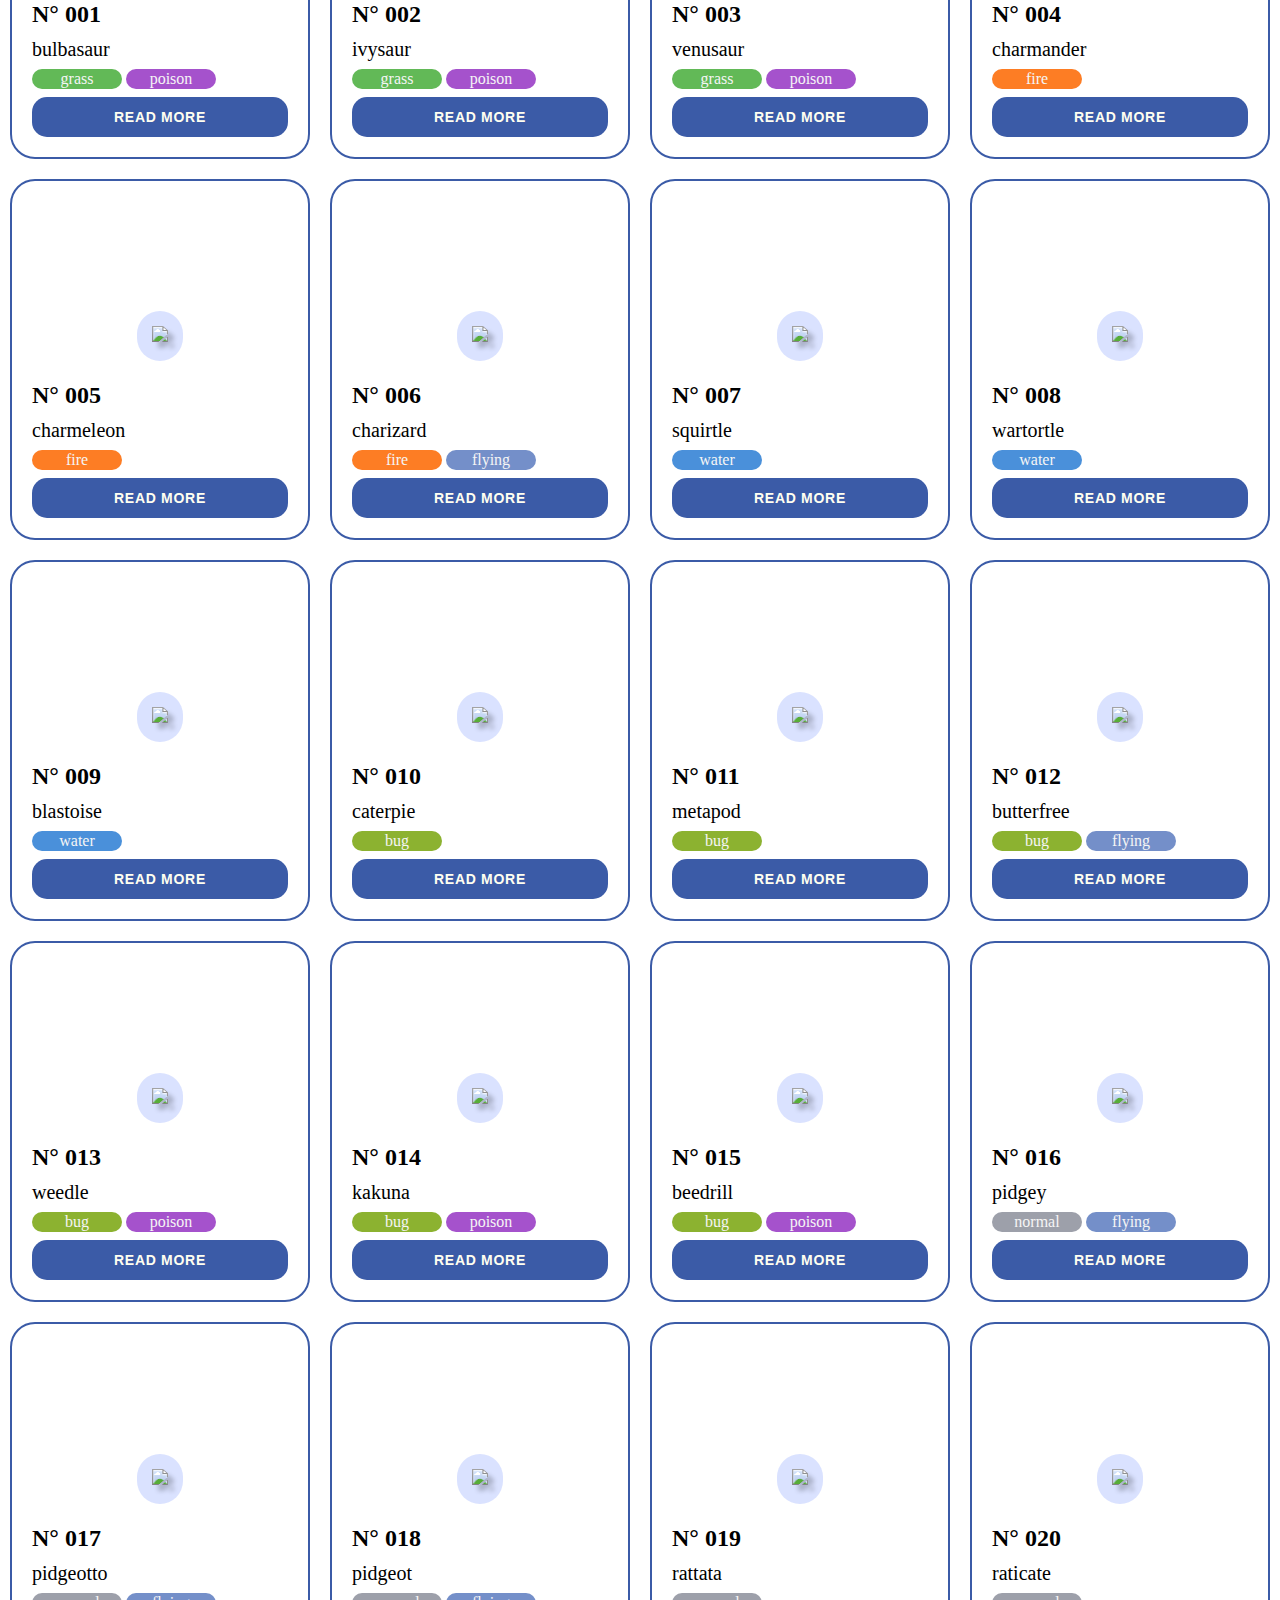
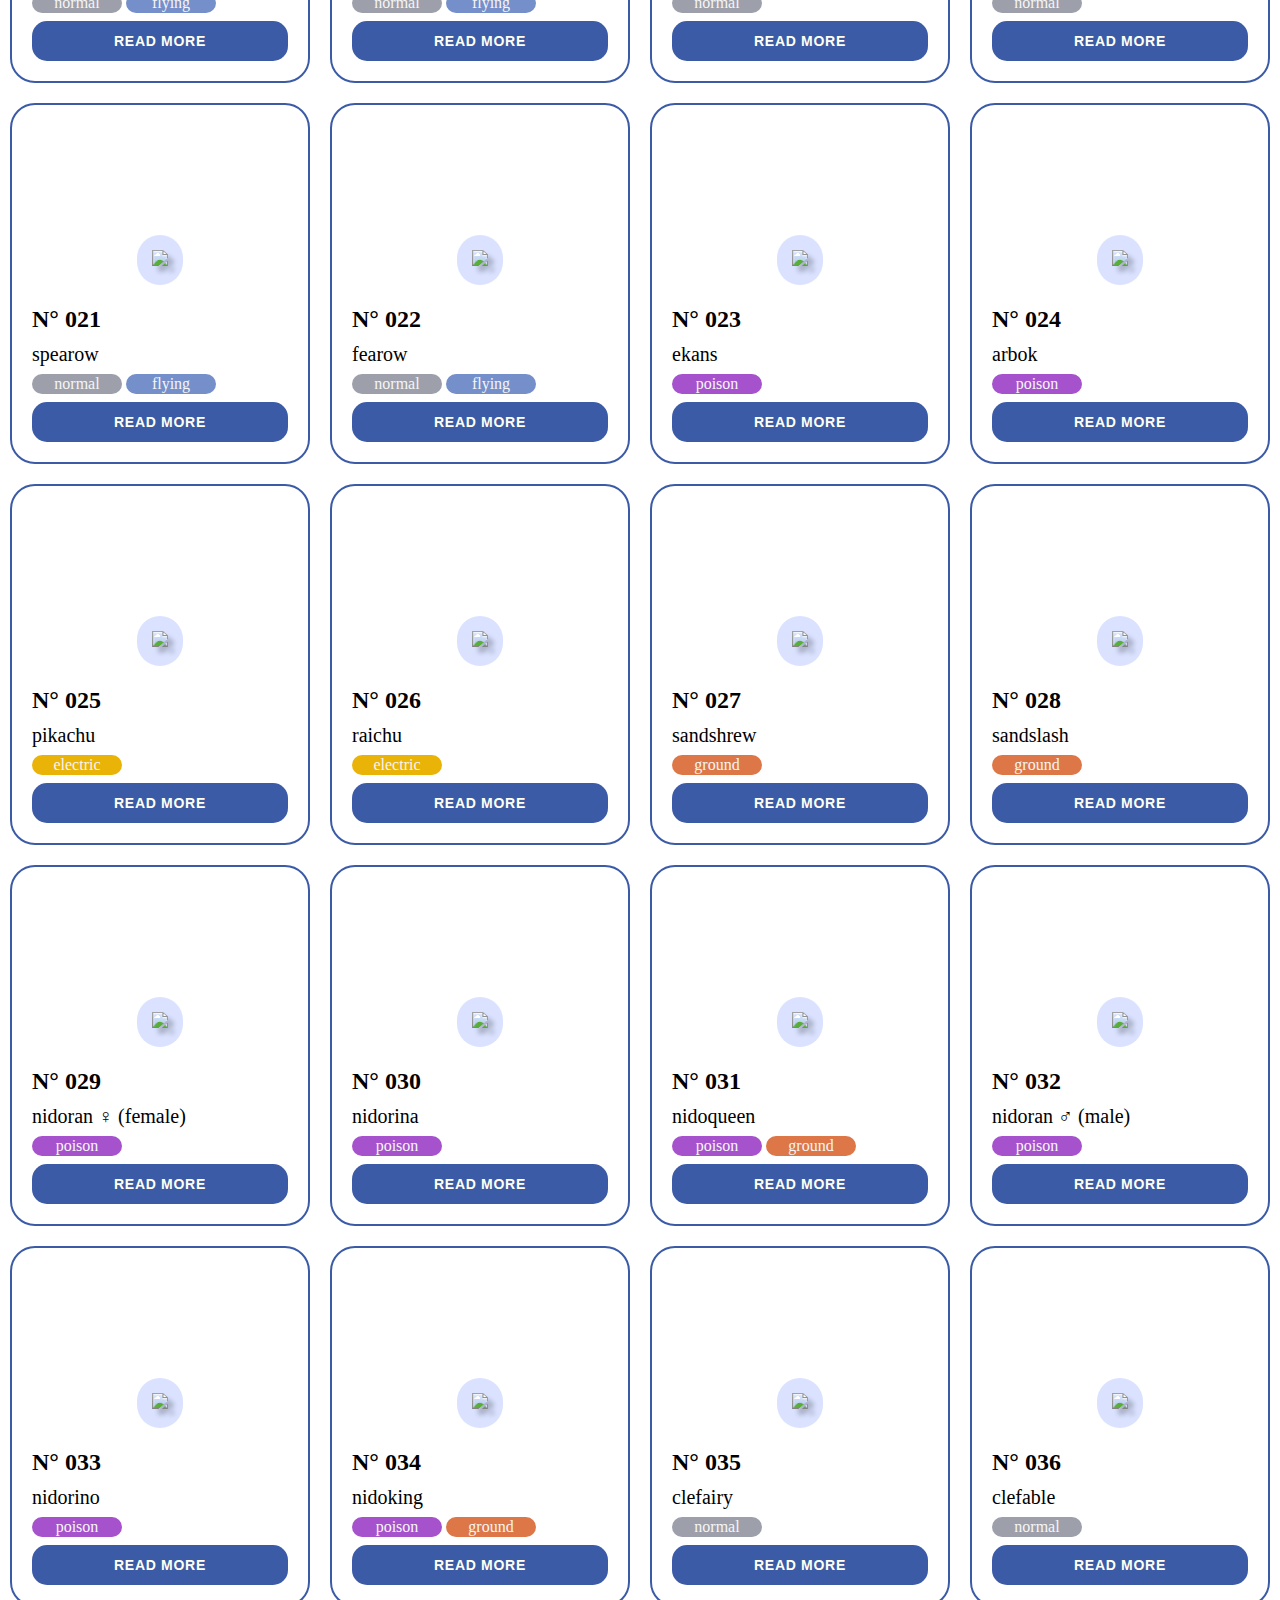
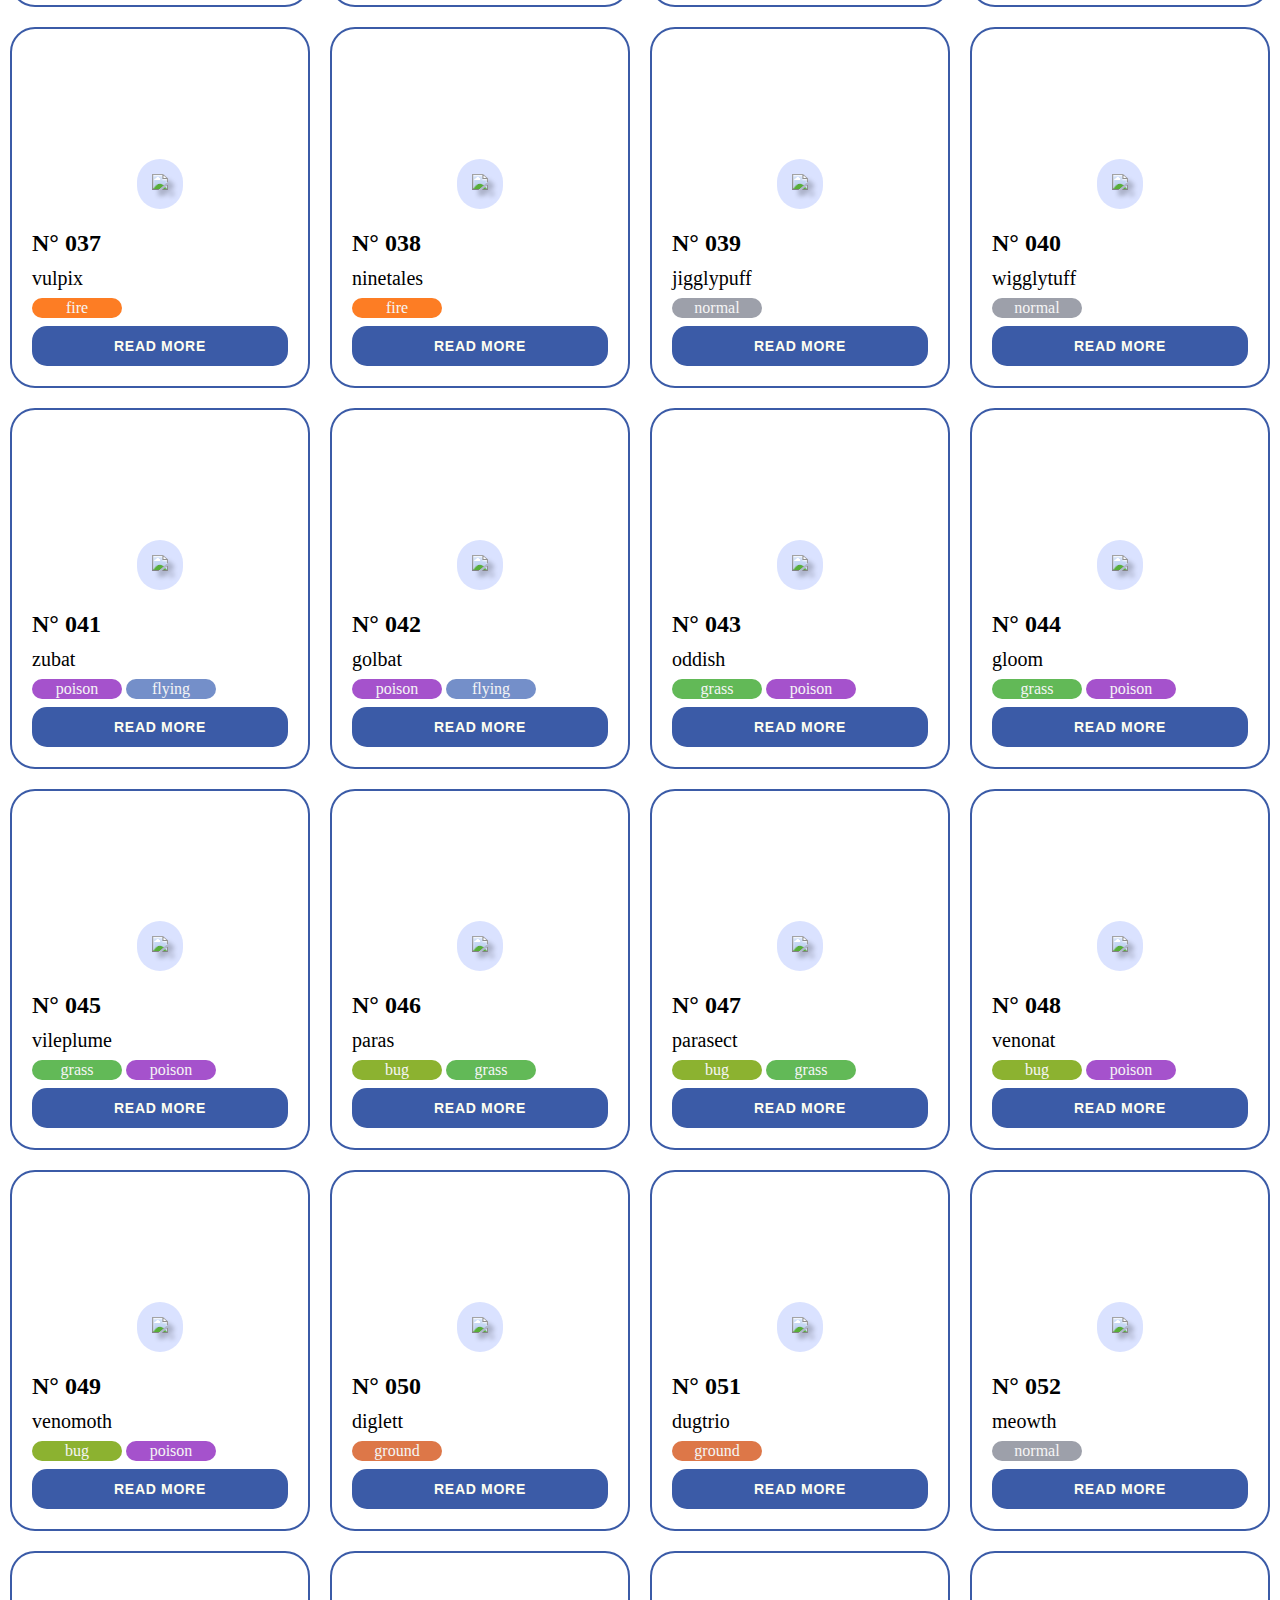
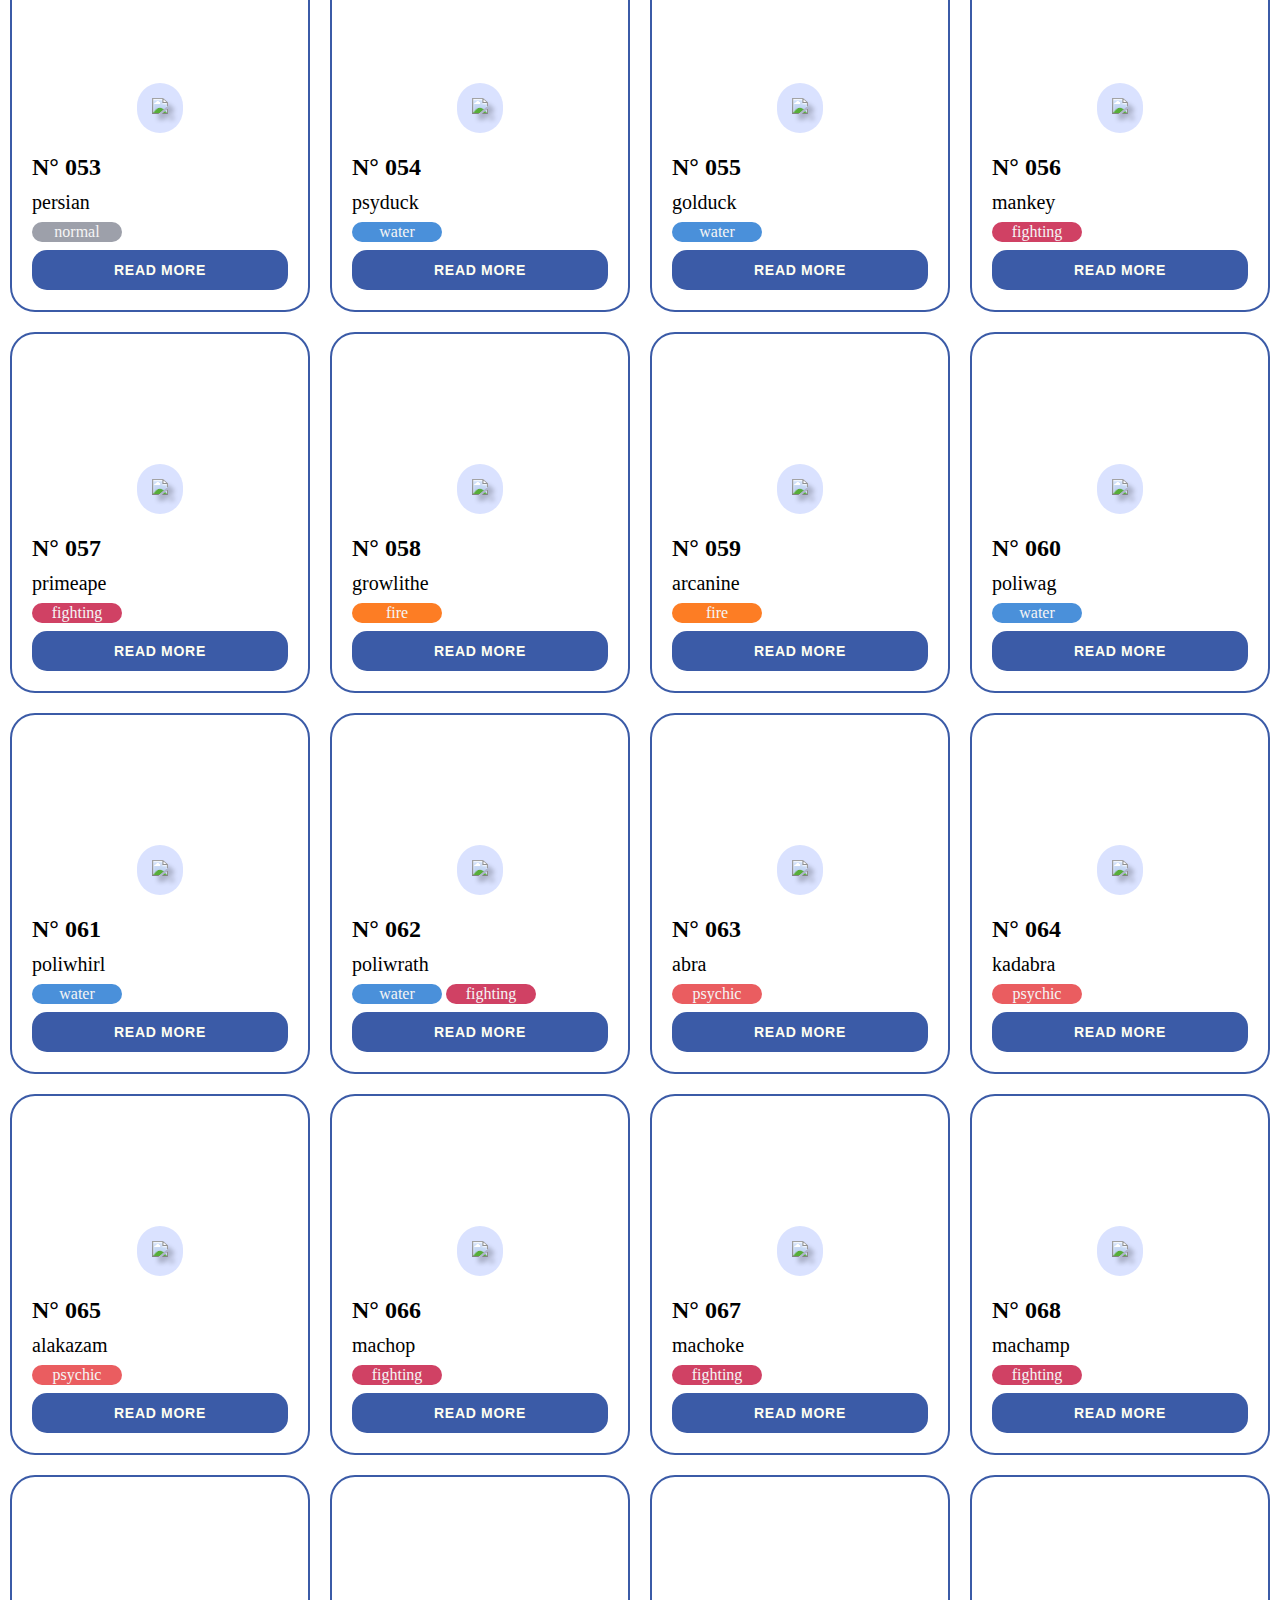
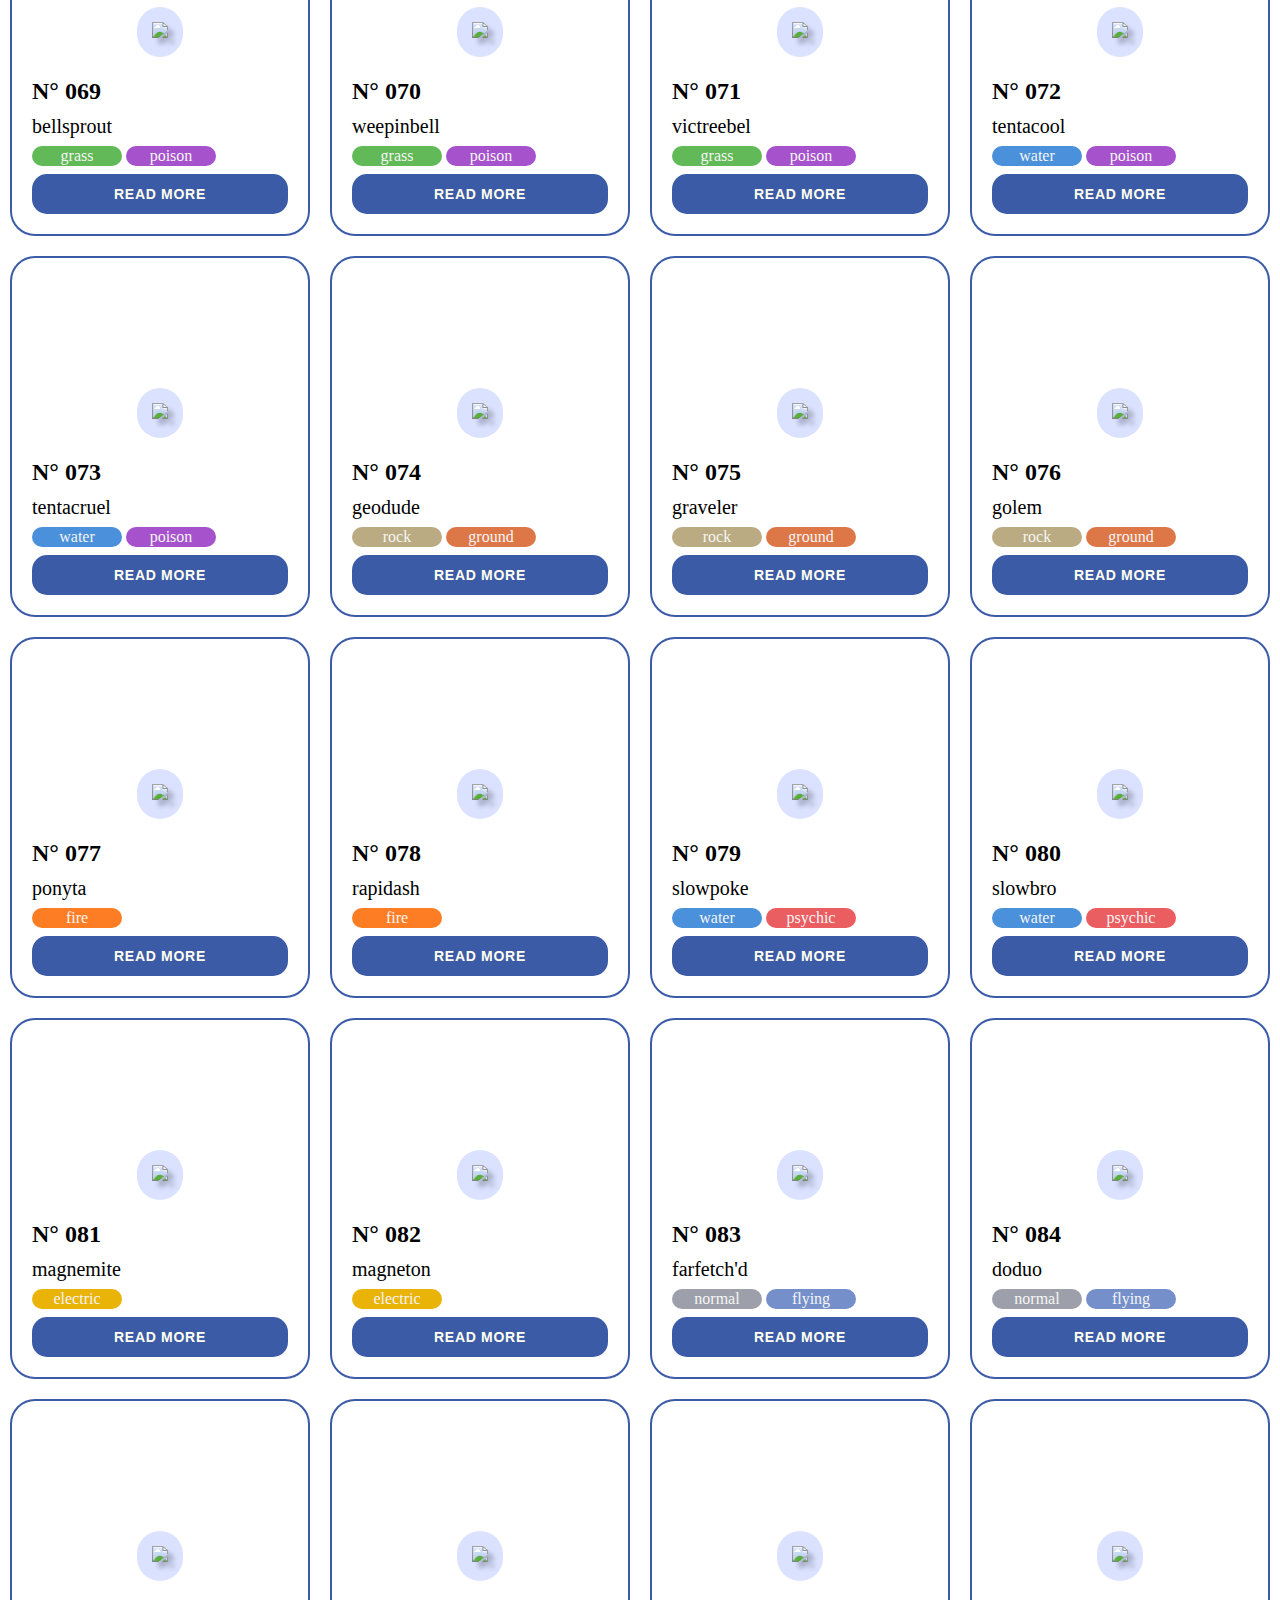
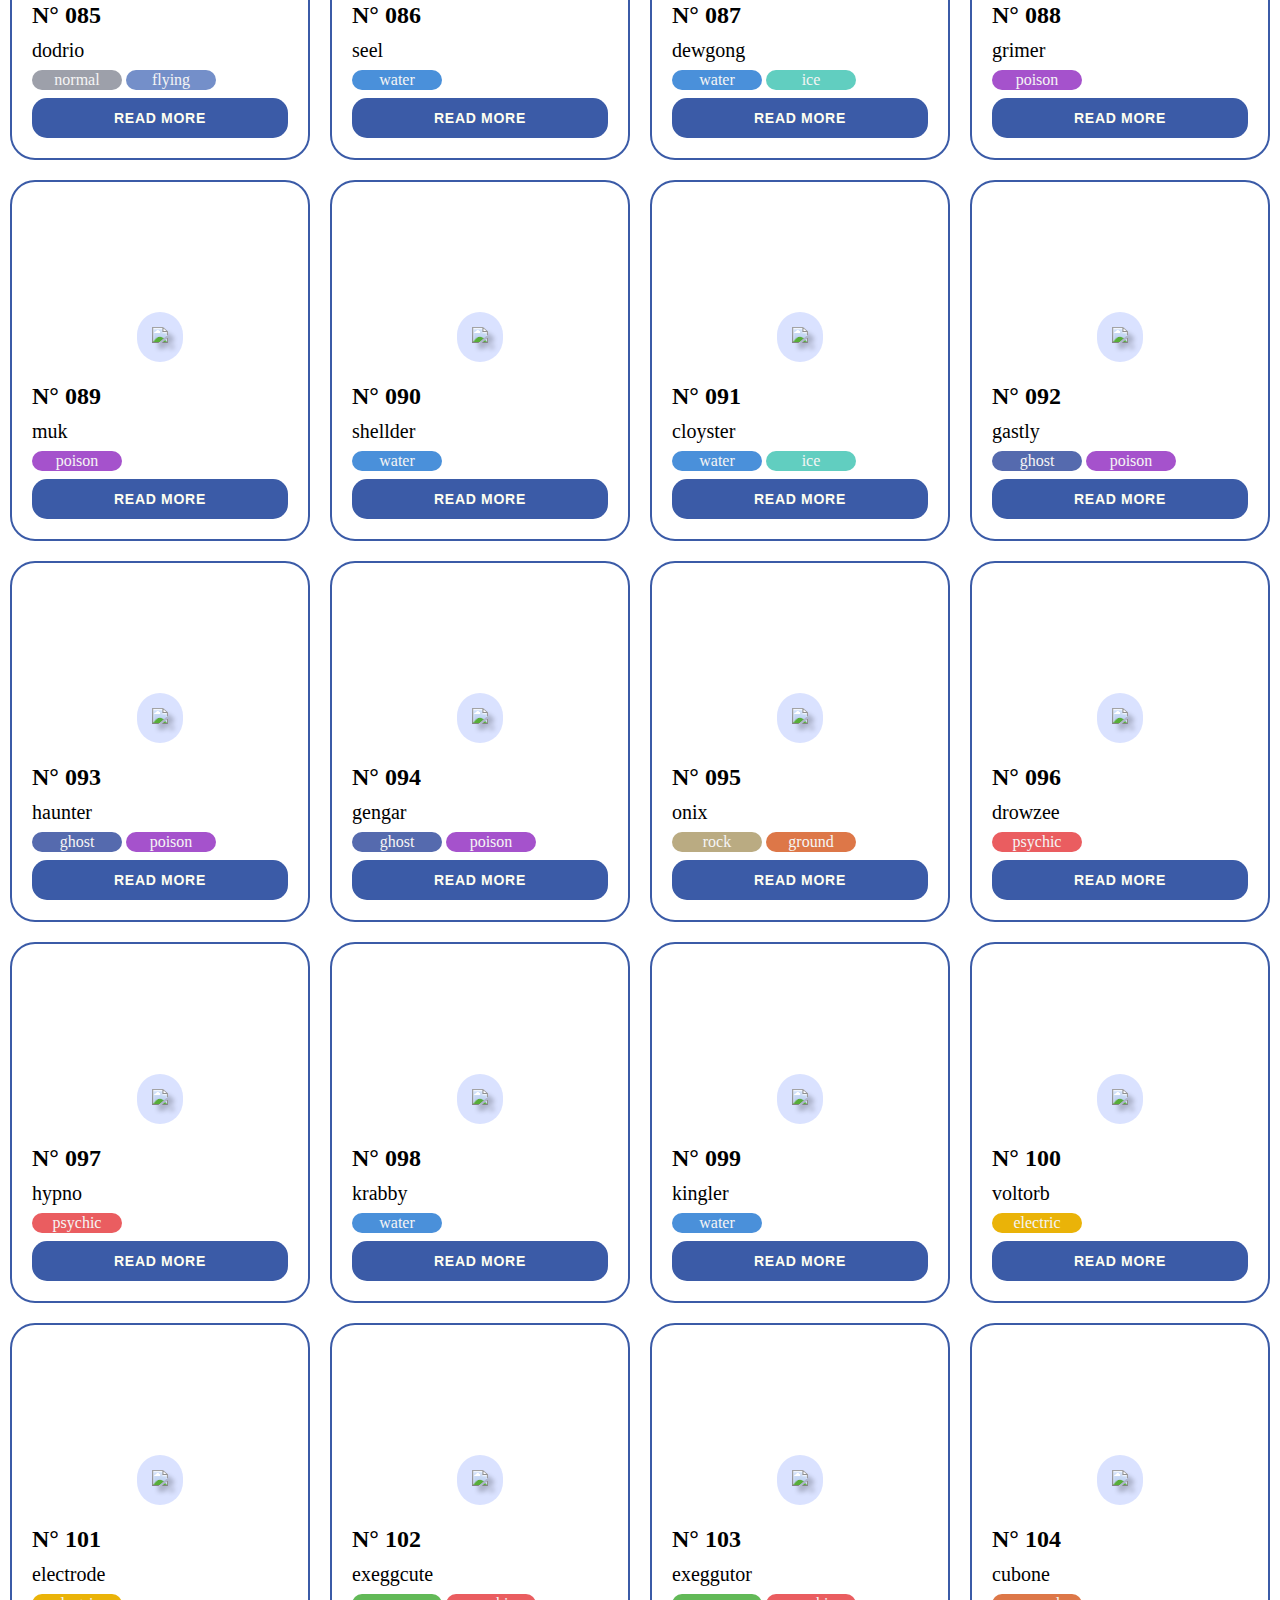
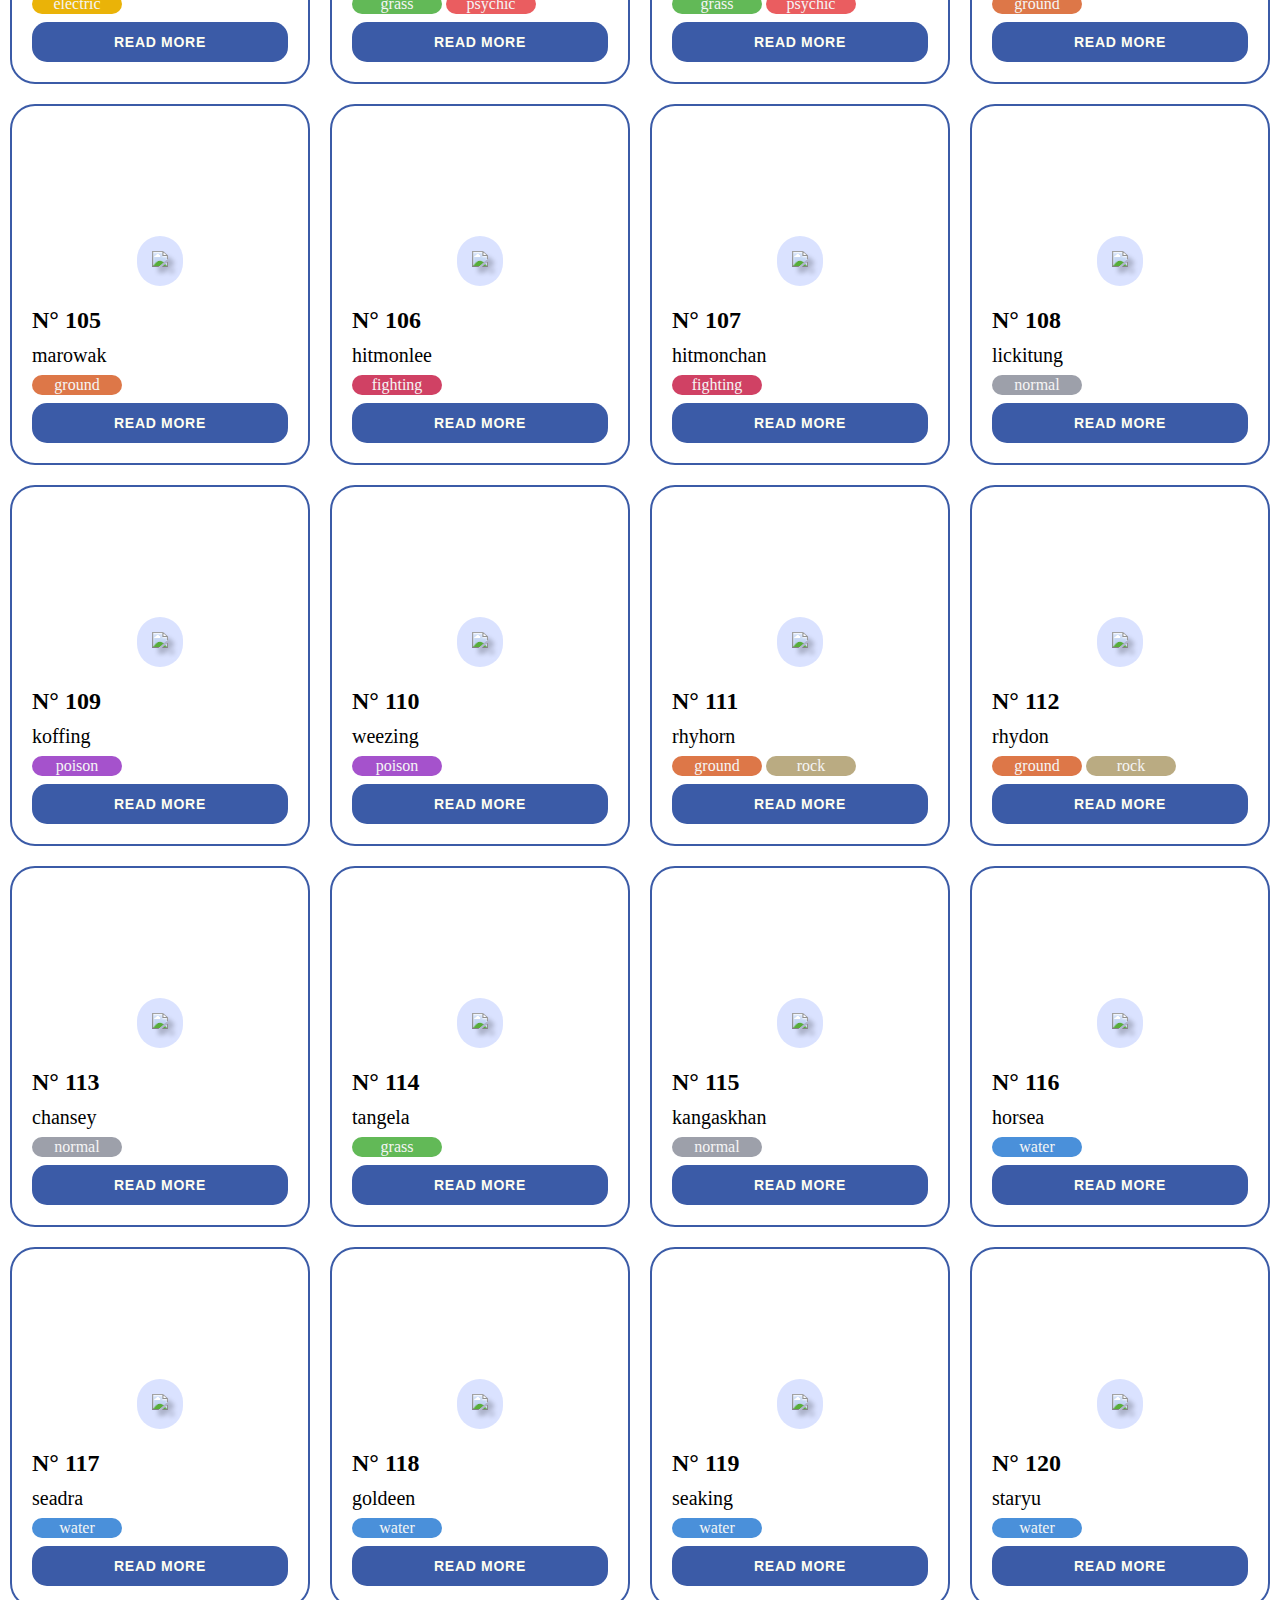
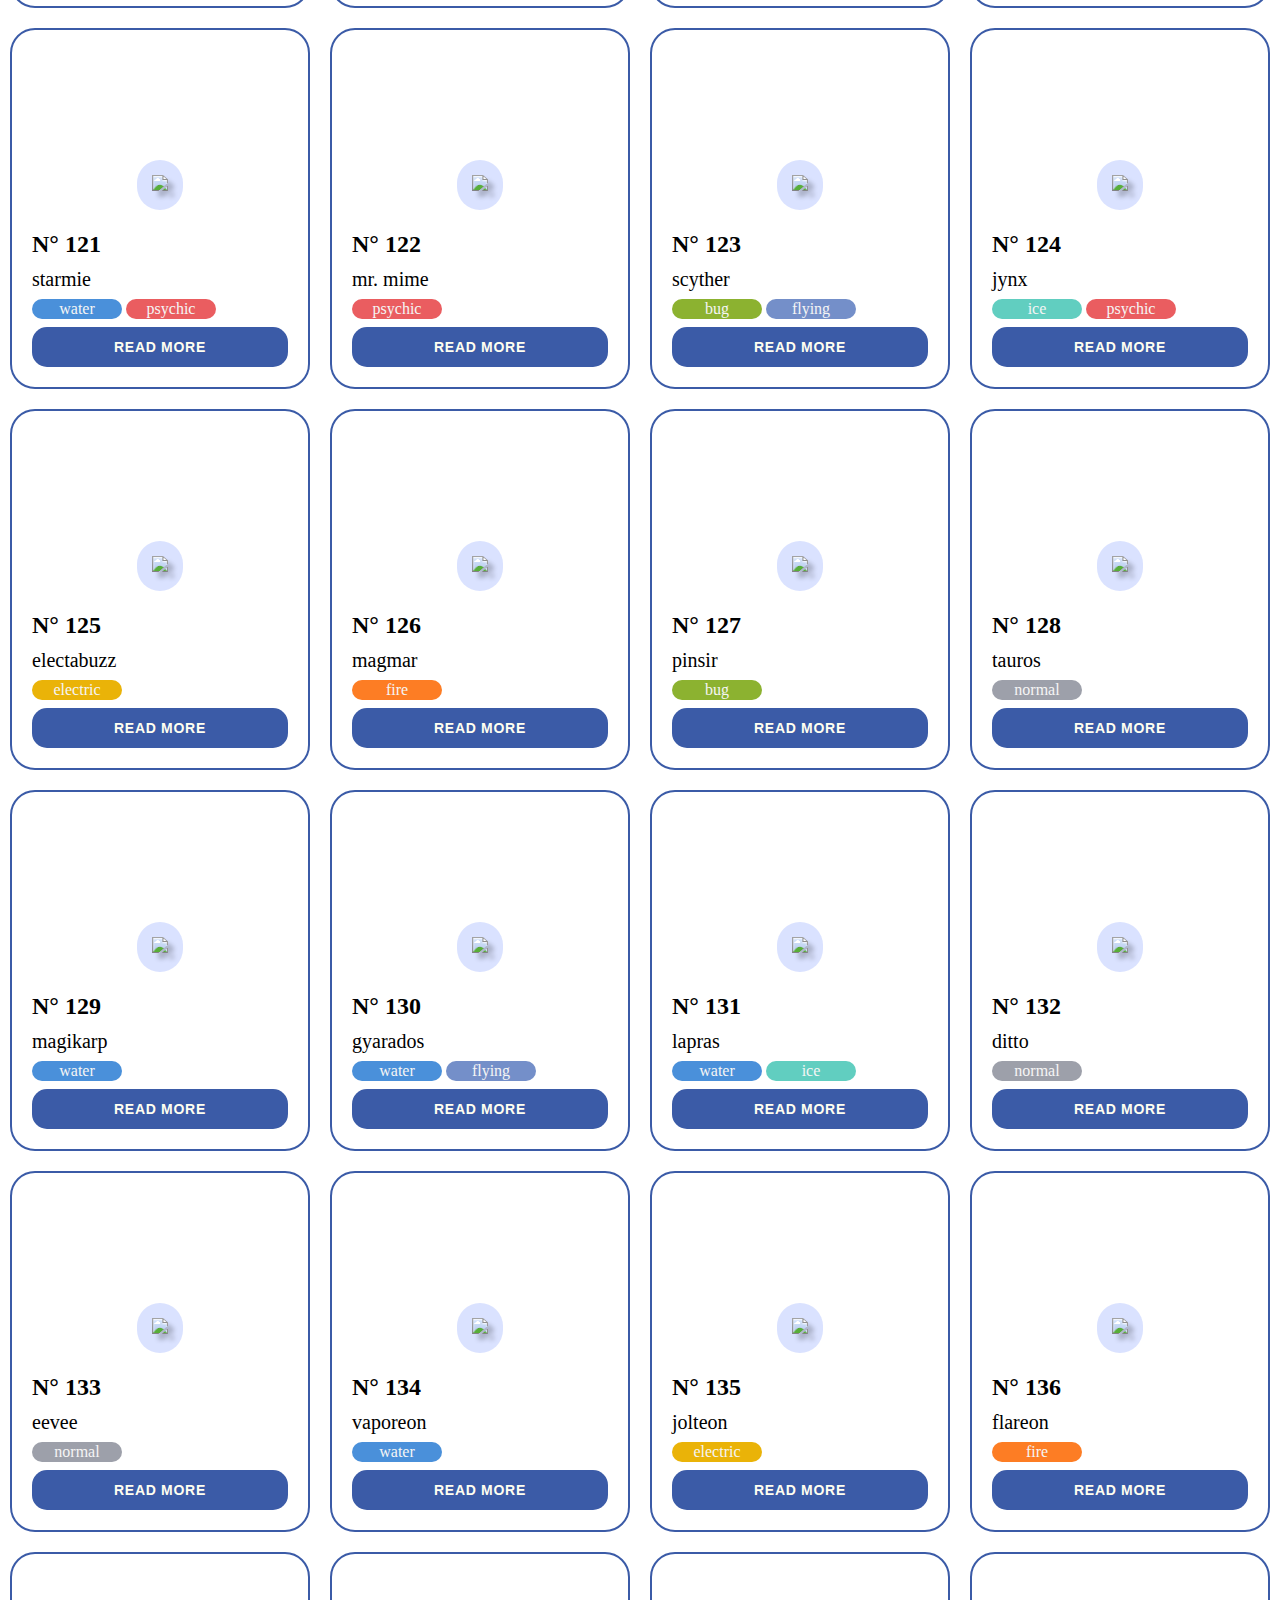
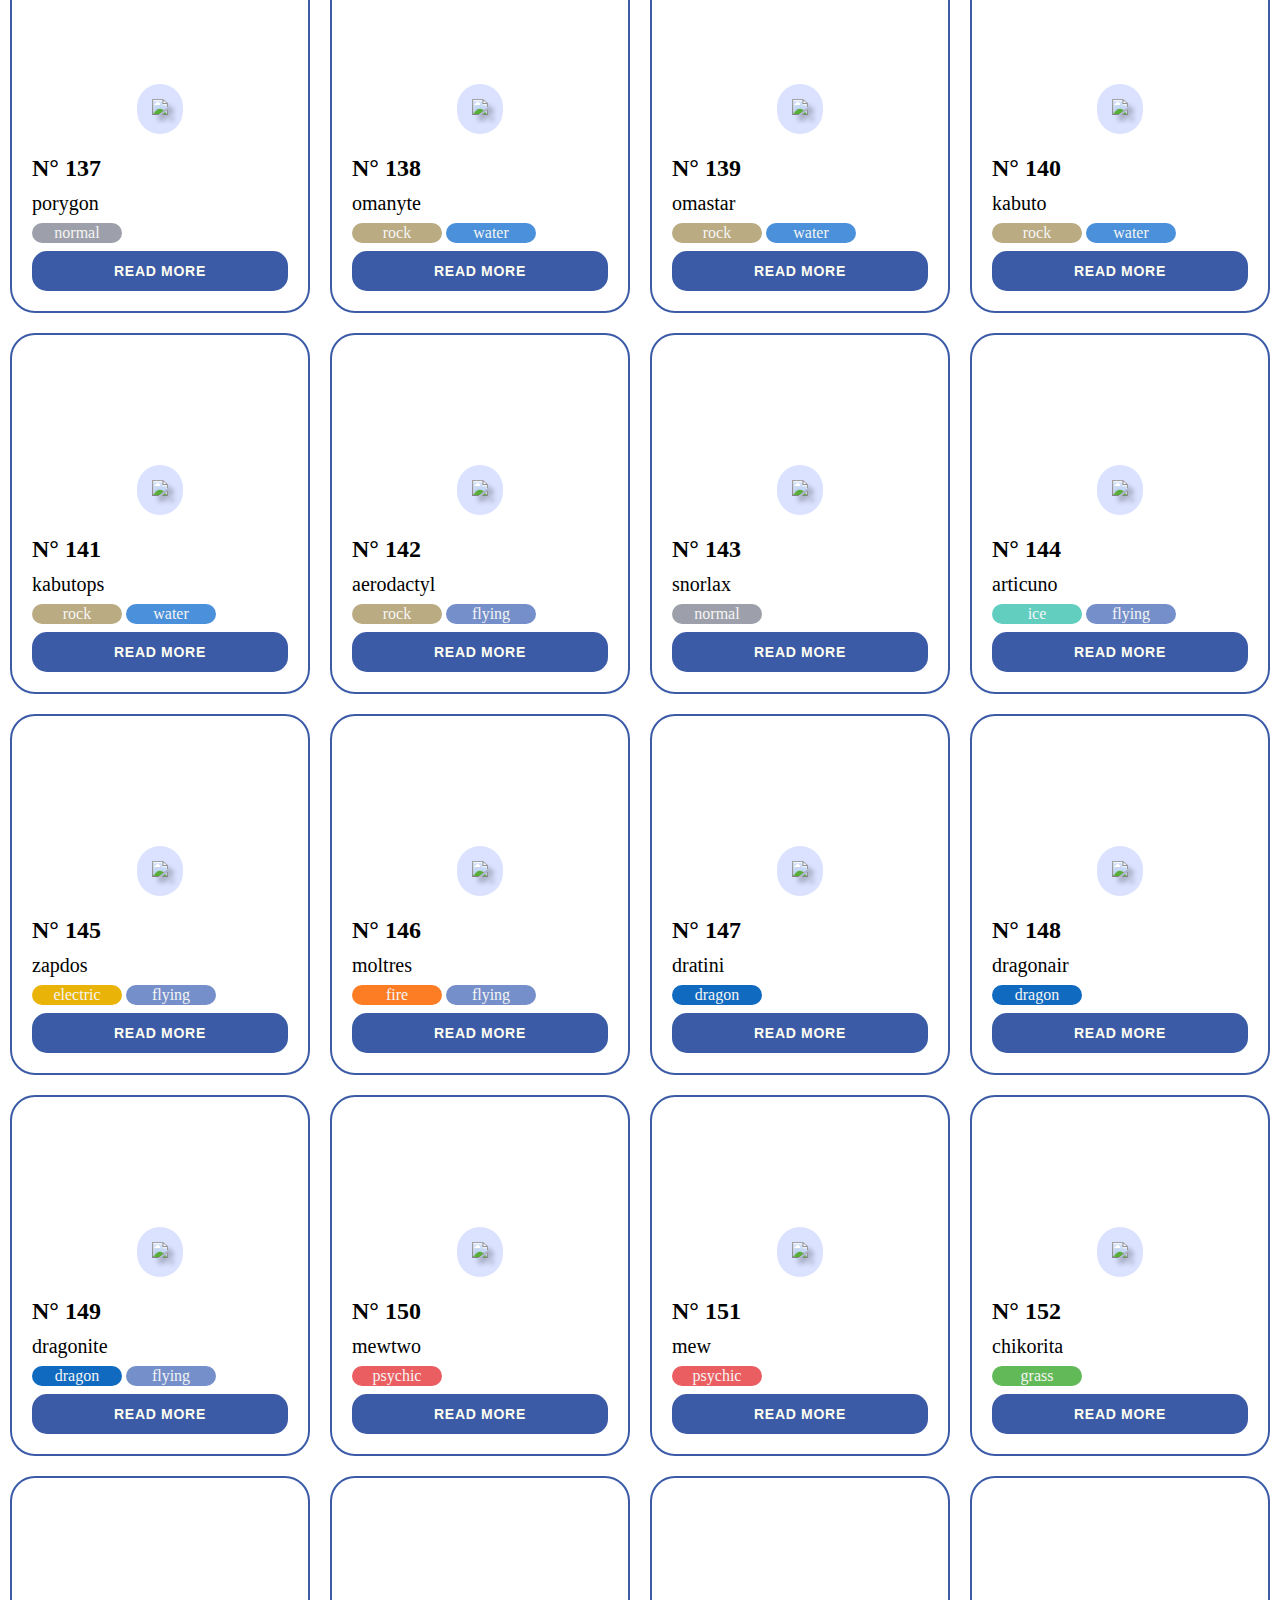
==== commit 7d0f75eb: "Updates" ====
--- a/pages/pokedex.html
+++ b/pages/pokedex.html
@@ -21,14 +21,24 @@
             and type matchups of each Pokemon, and create unbeatable strategies
             to dominate battles. That can help you to become a Pokémon Master.
           </p>
+          <div class="bannerBtn">
+            <a href="https://www.youtube.com/watch?v=R4GIyJxvk94" target="_blank" class="btn btn--lg btn--secondary anchorCenter">Watch Video</a>
+            <a href="#findPokemon" class="btn btn--primary btn--lg anchorCenter"> Find Pokémon</a>
+          </div>
         </div>
 
         <div class="bannerImage">
           <img src="../assets/11275.webp" />
         </div>
+
+        <section class="bannerButtons">
+
+        
+
+        </section>
       </section>
 
-      <section class="findPokemon">
+      <section id="findPokemon" class="findPokemon">
         <h2 class="find__text">Find a Pokémon</h2>
         <p class="pFindPokemon">
           You are invited to look for the best qualities of the Pokémon. Here,
--- a/pages/pokedex.css
+++ b/pages/pokedex.css
@@ -171,10 +171,14 @@
   background-color: black;
   height: 100vh;
   display: flex;
-}
+  align-items: center;
+  justify-content: center;
+}
+
 
 .textBanner {
   width: 50%;
+  flex-direction: row;
 }
 
 .titleBanner {
@@ -196,12 +200,41 @@
 
 .bannerImage {
   width: 50%;
+  display: block;
+  
 }
 
 .bannerImage > img {
   width: 100%;
   height: auto;
 }
+
+.bannerBtn {
+  display: flex;
+  flex-direction: row;
+  align-items: center;
+  justify-content: center;
+  gap: 10px;
+  padding-top: 20px;
+}
+
+
+@media screen and (max-width: 768px) {
+ .banner{
+  flex-direction: column;
+  align-items: center;
+  justify-content: center;
+ }
+  .titleBanner{
+    font-size: 3rem;
+  }
+  .pBanner{
+    font-size: 1.3rem;
+  }
+  .bannerImage{
+    display:none;
+  }
+ }
 
 /*sort buttons*/
 .sortButtons {
@@ -523,6 +556,22 @@
   letter-spacing: 0.05em;
 }
 
+
+.btn--lg {
+  width: 200px;
+  height: 40px;
+  
+  
+}
+
+.anchorCenter{
+  text-align: center;
+  padding-top: 10px;
+  text-decoration: none;
+}
+
+
+
 /*find a pokemon*/
 
 .findPokemon {
